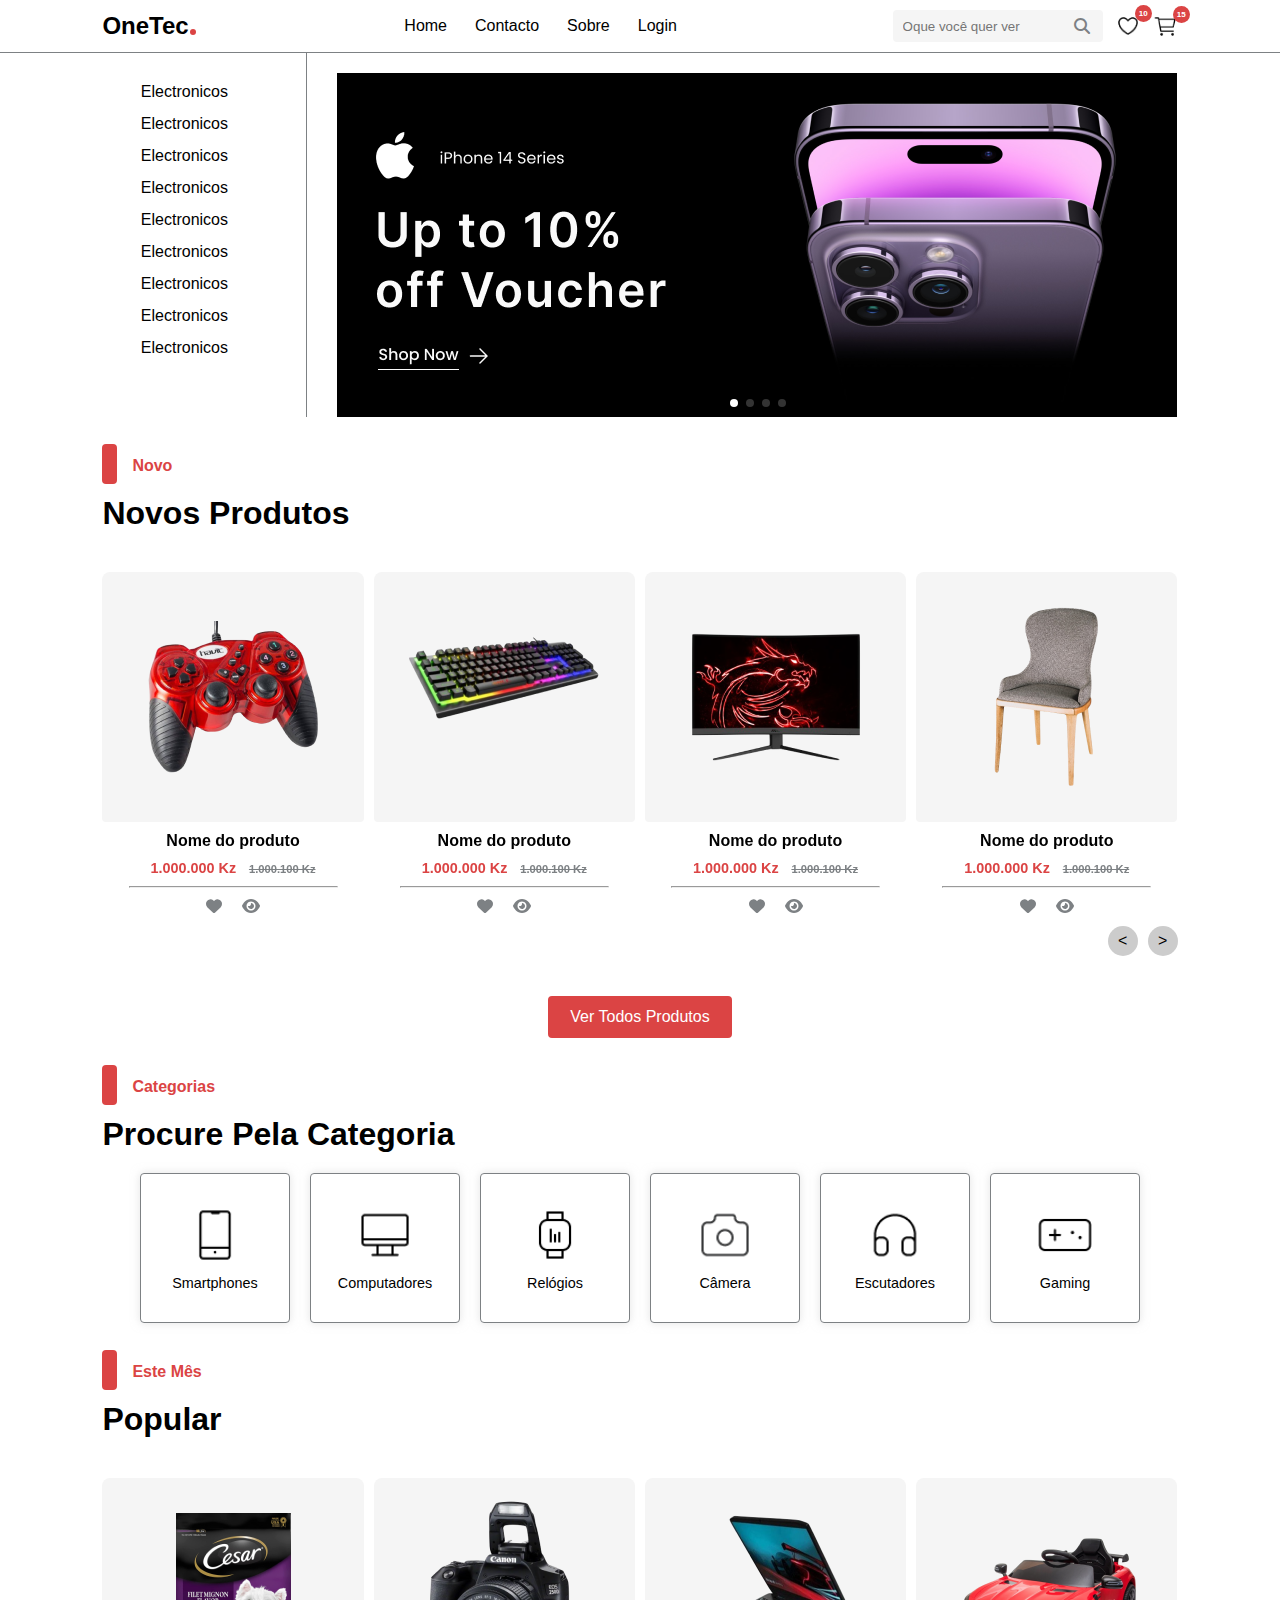
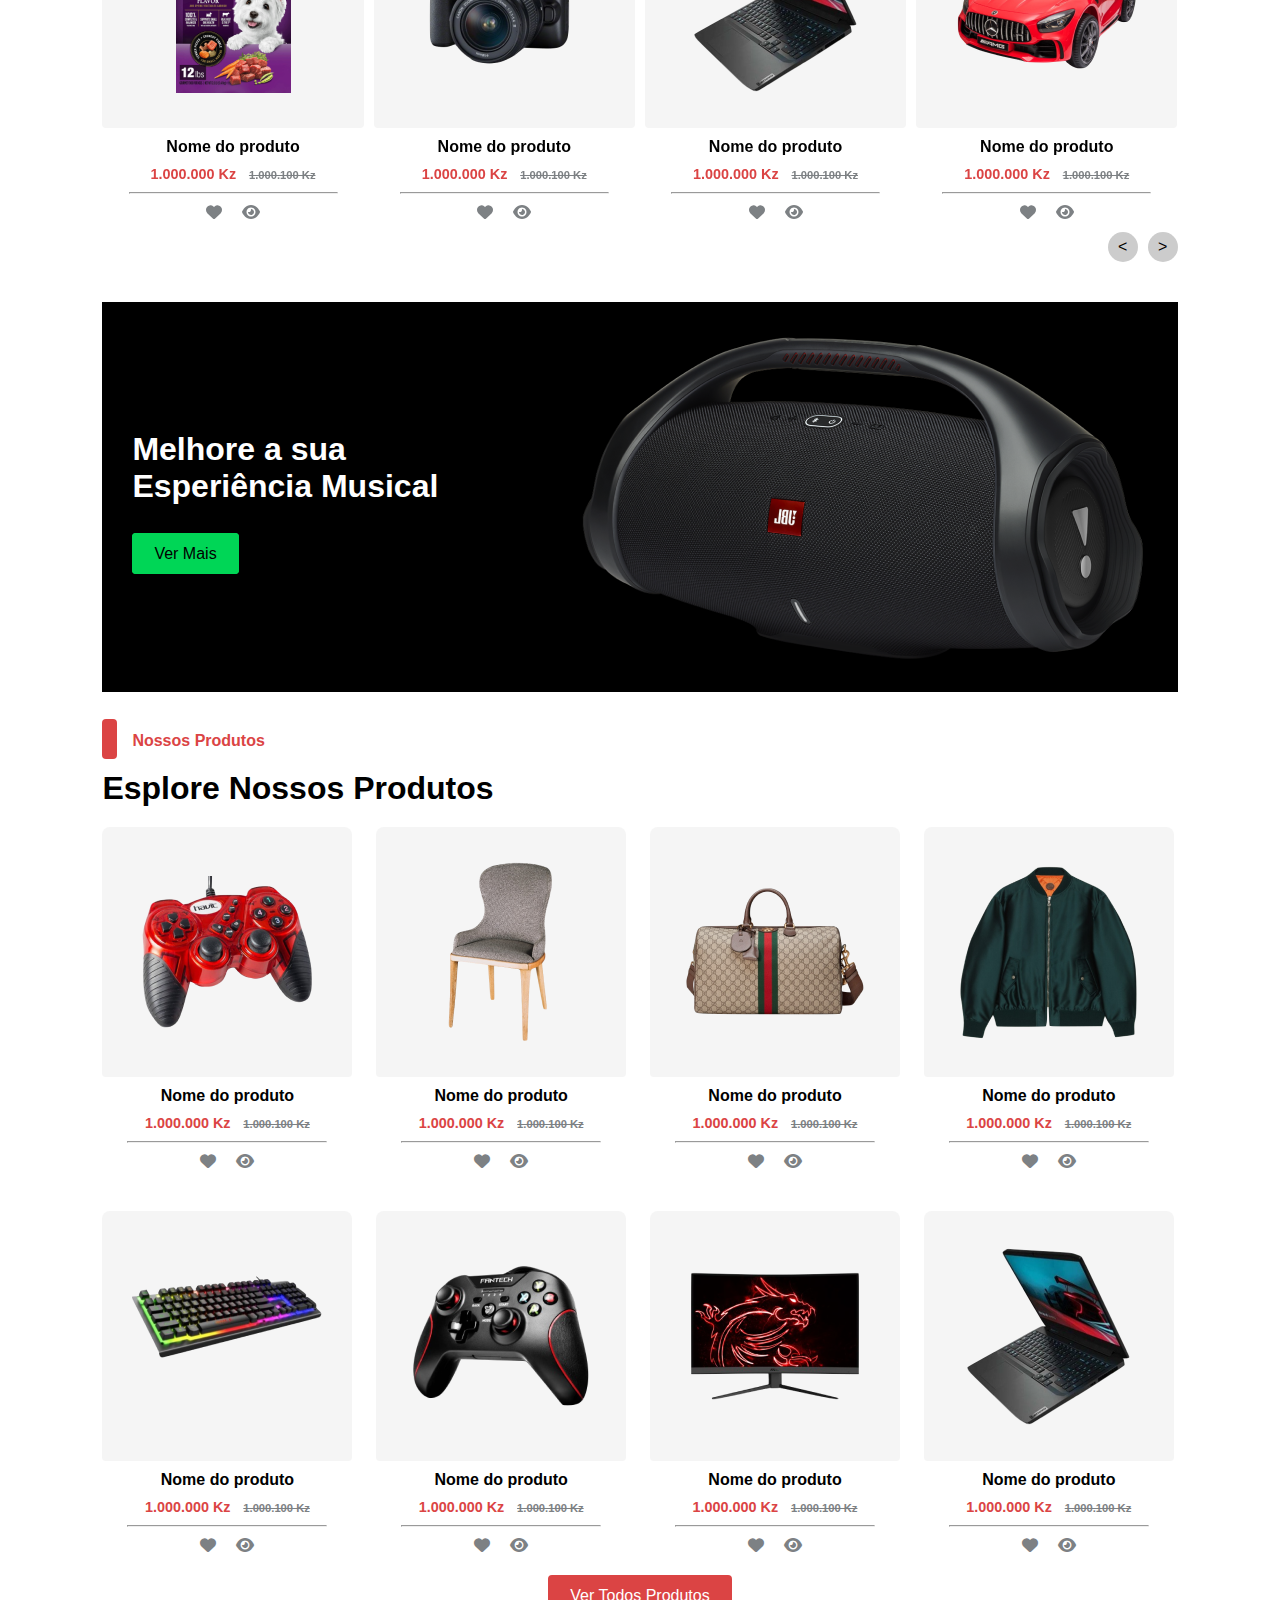
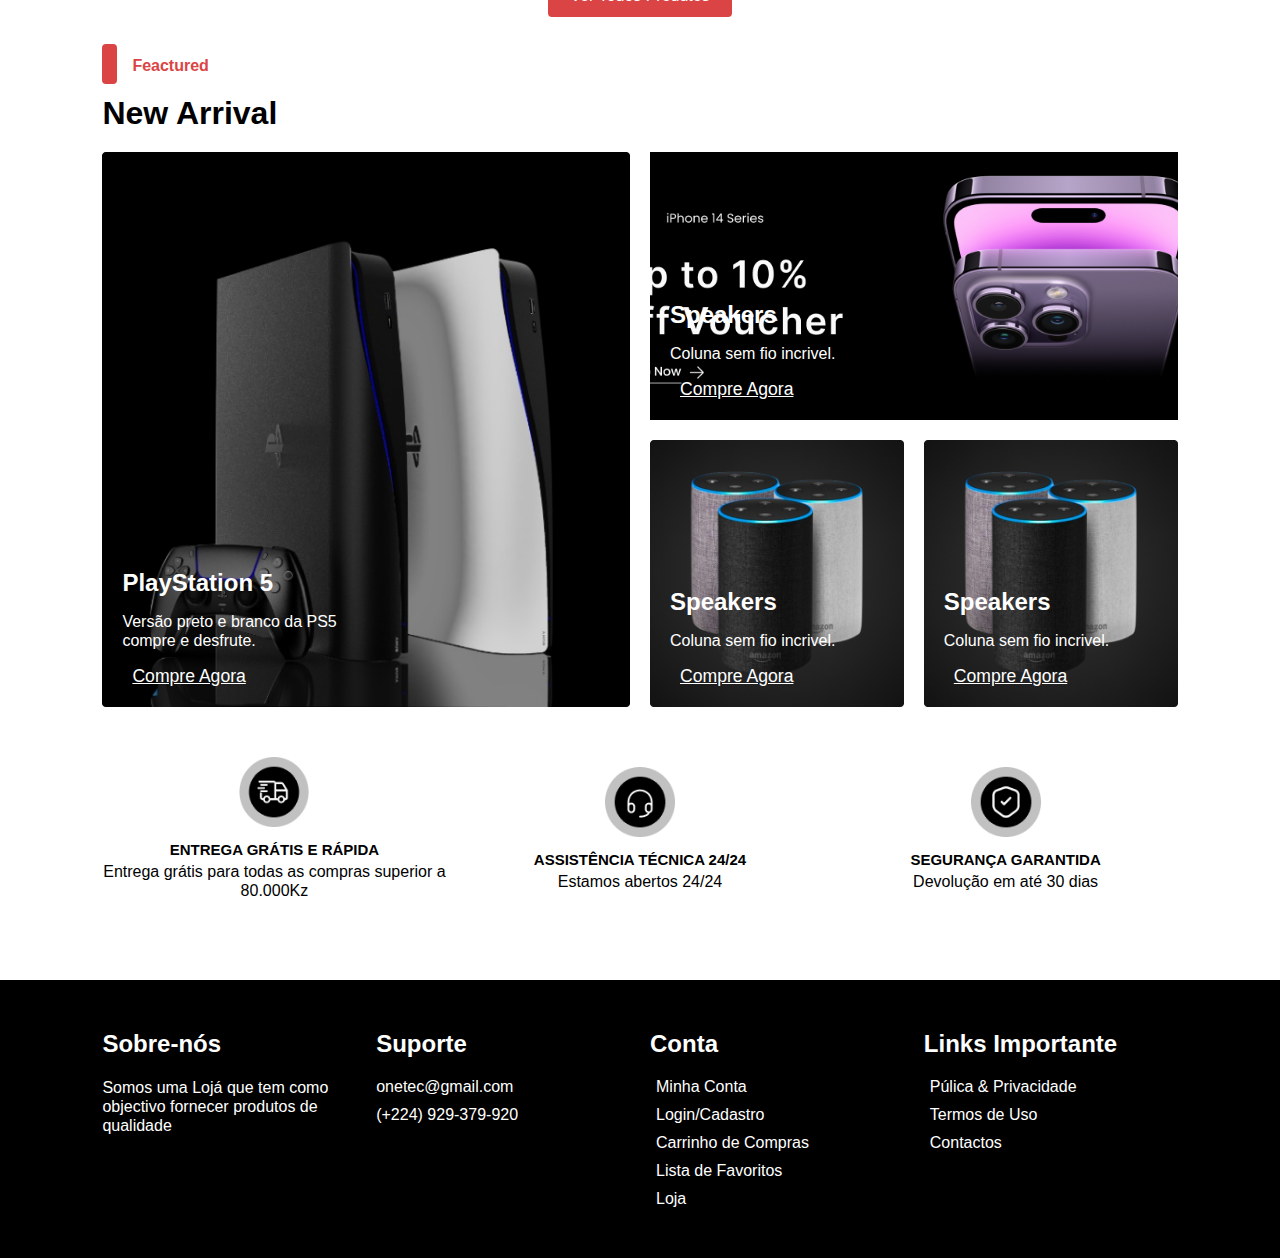
==== index.html @ 53a6c2e3 "finalizei o index" ====
<!DOCTYPE html>
<html lang="pt-pt">
<head>
  <meta charset="UTF-8" />
  <meta name="viewport" content="width=device-width, initial-scale=1.0" />
  <title>OneTec</title>
  <link rel="stylesheet" href="css/all.min.css" />
  <link rel="stylesheet" href="css/swiper.css" />
  <link rel="stylesheet" href="css/style.css" />
</head>
<body>
  
  <header id="header" class="header">
    <div class="header-content container">
      <div class="logo">
        <a href="index.html">
          <h1>OneTec</h1>
        </a>
      </div>
      <nav id="navbar" class="navbar">
        <ul>
          <li>
            <a href="index.html">Home</a>
          </li>
          <li>
            <a href="contact.html">Contacto</a>
          </li>
          <li>
            <a href="about.html">Sobre</a>
          </li>
          <li>
            <a href="login.html">Login</a>
          </li>
        </ul>
      </nav>
      <div class="search">
        <form action="">
          <input type="search" name="search" id="search" placeholder="Oque você quer ver" />
          <button type="submit"> <i class="fa fa-search"></i> </button>
        </form>
        <div class="list-icon">
          <a href="#" class="heart-icon">
            <img src="image/heart.png" alt="heart" />
            <span>10</span>
          </a>
          <a href="#" class="cart-icon">
            <img src="image/cart.png" alt="cart" />
            <span>15</span>
          </a>
          <button id="toggle" class="toggle" onclick="navBar()">
            <span class="row"></span>
            <span class="row"></span>
            <span class="row"></span>
          </button>
        </div>
      </div>
    </div>
  </header> <!-- header -->

  <section class="news">
    <div class="news-content container">
      <div class="news-categoris">
        <ul class="list">
        <li class="list-item">
          <a href="#">Electronicos</a>
        </li>
        <li class="list-item">
          <a href="#">Electronicos</a>
        </li>
        <li class="list-item">
          <a href="#">Electronicos</a>
        </li>
        <li class="list-item">
          <a href="#">Electronicos</a>
        </li>
        <li class="list-item">
          <a href="#">Electronicos</a>
        </li>
        <li class="list-item">
          <a href="#">Electronicos</a>
        </li>
        <li class="list-item">
          <a href="#">Electronicos</a>
        </li>
        <li class="list-item">
          <a href="#">Electronicos</a>
        </li>
        <li class="list-item">
          <a href="#">Electronicos</a>
        </li>
        </ul>
      </div>
      <div class="news-banner">
        <div class="swiper">
          <div class="mySwiper">
            <div class="swiper-wrapper">
              <div class="swiper-slide">
                <img src="image/header.png" alt="Sobre produtos" />
              </div>
              <div class="swiper-slide">
                <img src="image/auth-image.png" alt="Sobre produtos" />
              </div>
              <div class="swiper-slide">
                <img src="image/header.png" alt="Sobre produtos" />
              </div>
              <div class="swiper-slide">
                <img src="image/auth-image.png" alt="Sobre produtos" />
              </div>
            </div>
            <div class="swiper-pagination"></div>
          </div>
          <button id="btn-next" class="btn-next">></button>
        </div>
      </div>
    </div>
  </section> <!-- news -->

  <section class="about-it">
    <div class="about-it--content container">
      <h3 class="title-h3">Novo</h3>
      <h2 class="title-h2">Novos Produtos</h2>
    </div>
  </section> <!-- about-it -->

  <section class="products">
    <div class="products-content container">
      <div class="swiper">
        <div class="mySwiperProduct">
          <div class="swiper-wrapper slider-product">
            <div class="product swiper-slide">
              <div class="product-image">
                <img src="image/items/item-1.png" alt="product" />
                <a class="btn-add" href="#"><i class="fa fa-cart-shopping"></i> Adicionar ao Carrinho</a>
              </div>
              <div class="product-about">
                <h2 class="product-name">Nome do produto</h2>
                <div class="prices">
                  <span class="price">1.000.000 Kz</span>
                  <span class="price-prev">1.000.100 Kz</span>
                </div>
                <hr />
                <div class="product-links">
                  <a href="#"><i class="fa fa-heart"></i></a>
                  <a href="#"><i class="fa fa-eye"></i></a>
                  <a class="btn-add-mobile" href="#"><i class="fa fa-cart-shopping"></i></a>
                </div>
              </div>
            </div>
            <div class="product swiper-slide">
              <div class="product-image">
                <img src="image/items/item-2.png" alt="product" />
                <a class="btn-add" href="#"><i class="fa fa-cart-shopping"></i> Adicionar ao Carrinho</a>
              </div>
              <div class="product-about">
                <h2 class="product-name">Nome do produto</h2>
                <div class="prices">
                  <span class="price">1.000.000 Kz</span>
                  <span class="price-prev">1.000.100 Kz</span>
                </div>
                <hr />
                <div class="product-links">
                  <a href="#"><i class="fa fa-heart"></i></a>
                  <a href="#"><i class="fa fa-eye"></i></a>
                  <a class="btn-add-mobile" href="#"><i class="fa fa-cart-shopping"></i></a>
                </div>
              </div>
            </div>
            <div class="product swiper-slide">
              <div class="product-image">
                <img src="image/items/item-3.png" alt="product" />
                <a class="btn-add" href="#"><i class="fa fa-cart-shopping"></i> Adicionar ao Carrinho</a>
              </div>
              <div class="product-about">
                <h2 class="product-name">Nome do produto</h2>
                <div class="prices">
                  <span class="price">1.000.000 Kz</span>
                  <span class="price-prev">1.000.100 Kz</span>
                </div>
                <hr />
                <div class="product-links">
                  <a href="#"><i class="fa fa-heart"></i></a>
                  <a href="#"><i class="fa fa-eye"></i></a>
                  <a class="btn-add-mobile" href="#"><i class="fa fa-cart-shopping"></i></a>
                </div>
              </div>
            </div>
            <div class="product swiper-slide">
              <div class="product-image">
                <img src="image/items/item-4.png" alt="product" />
                <a class="btn-add" href="#"><i class="fa fa-cart-shopping"></i> Adicionar ao Carrinho</a>
              </div>
              <div class="product-about">
                <h2 class="product-name">Nome do produto</h2>
                <div class="prices">
                  <span class="price">1.000.000 Kz</span>
                  <span class="price-prev">1.000.100 Kz</span>
                </div>
                <hr />
                <div class="product-links">
                  <a href="#"><i class="fa fa-heart"></i></a>
                  <a href="#"><i class="fa fa-eye"></i></a>
                  <a class="btn-add-mobile" href="#"><i class="fa fa-cart-shopping"></i></a>
                </div>
              </div>
            </div>
            <div class="product swiper-slide">
              <div class="product-image">
                <img src="image/items/item-5.png" alt="product" />
                <a class="btn-add" href="#"><i class="fa fa-cart-shopping"></i> Adicionar ao Carrinho</a>
              </div>
              <div class="product-about">
                <h2 class="product-name">Nome do produto</h2>
                <div class="prices">
                  <span class="price">1.000.000 Kz</span>
                  <span class="price-prev">1.000.100 Kz</span>
                </div>
                <hr />
                <div class="product-links">
                  <a href="#"><i class="fa fa-heart"></i></a>
                  <a href="#"><i class="fa fa-eye"></i></a>
                  <a class="btn-add-mobile" href="#"><i class="fa fa-cart-shopping"></i></a>
                </div>
              </div>
            </div>
            <div class="product swiper-slide">
              <div class="product-image">
                <img src="image/items/item-6.png" alt="product" />
                <a class="btn-add" href="#"><i class="fa fa-cart-shopping"></i> Adicionar ao Carrinho</a>
              </div>
              <div class="product-about">
                <h2 class="product-name">Nome do produto</h2>
                <div class="prices">
                  <span class="price">1.000.000 Kz</span>
                  <span class="price-prev">1.000.100 Kz</span>
                </div>
                <hr />
                <div class="product-links">
                  <a href="#"><i class="fa fa-heart"></i></a>
                  <a href="#"><i class="fa fa-eye"></i></a>
                  <a class="btn-add-mobile" href="#"><i class="fa fa-cart-shopping"></i></a>
                </div>
              </div>
            </div>
            <div class="product swiper-slide">
              <div class="product-image">
                <img src="image/items/item-7.png" alt="product" />
                <a class="btn-add" href="#"><i class="fa fa-cart-shopping"></i> Adicionar ao Carrinho</a>
              </div>
              <div class="product-about">
                <h2 class="product-name">Nome do produto</h2>
                <div class="prices">
                  <span class="price">1.000.000 Kz</span>
                  <span class="price-prev">1.000.100 Kz</span>
                </div>
                <hr />
                <div class="product-links">
                  <a href="#"><i class="fa fa-heart"></i></a>
                  <a href="#"><i class="fa fa-eye"></i></a>
                  <a class="btn-add-mobile" href="#"><i class="fa fa-cart-shopping"></i></a>
                </div>
              </div>
            </div>
            <div class="product swiper-slide">
              <div class="product-image">
                <img src="image/items/item-8.png" alt="product" />
                <a class="btn-add" href="#"><i class="fa fa-cart-shopping"></i> Adicionar ao Carrinho</a>
              </div>
              <div class="product-about">
                <h2 class="product-name">Nome do produto</h2>
                <div class="prices">
                  <span class="price">1.000.000 Kz</span>
                  <span class="price-prev">1.000.100 Kz</span>
                </div>
                <hr />
                <div class="product-links">
                  <a href="#"><i class="fa fa-heart"></i></a>
                  <a href="#"><i class="fa fa-eye"></i></a>
                  <a class="btn-add-mobile" href="#"><i class="fa fa-cart-shopping"></i></a>
                </div>
              </div>
            </div>
          </div>
          <div class="btns">
            <button id="btn-prev1" class="btn-prev1"> < </button>
            <button id="btn-next1" class="btn-next1"> > </button>
          </div>
        </div>
      </div>
    </div>
  </section> <!-- products -->

  <div class="semore">
    <a href="#" class="btn-primary">Ver Todos Produtos</a>
  </div> <!-- semore -->

  <section class="about-it">
    <div class="about-it--content container">
      <h3 class="title-h3">Categorias</h3>
      <h2 class="title-h2">Procure Pela Categoria</h2>
    </div>
  </section> <!-- about-it -->

  <section class="categories">
    <div class="categories-content container">
      <a href="#" class="category">
        <img src="image/icons/phone.png" alt="category" />
        <span>Smartphones</span>
      </a>
      <a href="#" class="category">
        <img src="image/icons/computer.png" alt="category" />
        <span>Computadores</span>
      </a>
      <a href="#" class="category">
        <img src="image/icons/watch.png" alt="category" />
        <span>Relógios</span>
      </a>
      <a href="#" class="category">
        <img src="image/icons/camera.png" alt="category" />
        <span>Câmera</span>
      </a>
      <a href="#" class="category">
        <img src="image/icons/headphone.png" alt="category" />
        <span>Escutadores</span>
      </a>
      <a href="#" class="category">
        <img src="image/icons/gaming.png" alt="category" />
        <span>Gaming</span>
      </a>
    </div>
  </section> <!-- categories -->

  <section class="about-it">
    <div class="about-it--content container">
      <h3 class="title-h3">Este Mês</h3>
      <h2 class="title-h2">Popular</h2>
    </div>
  </section> <!-- about-it -->

  <section class="products">
    <div class="products-content container">
      <div class="swiper">
        <div class="mySwiperProduct">
          <div class="swiper-wrapper slider-product">
            <div class="product swiper-slide">
              <div class="product-image">
                <img src="image/items/item-9.png" alt="product" />
                <a class="btn-add" href="#"><i class="fa fa-cart-shopping"></i> Adicionar ao Carrinho</a>
              </div>
              <div class="product-about">
                <h2 class="product-name">Nome do produto</h2>
                <div class="prices">
                  <span class="price">1.000.000 Kz</span>
                  <span class="price-prev">1.000.100 Kz</span>
                </div>
                <hr />
                <div class="product-links">
                  <a href="#"><i class="fa fa-heart"></i></a>
                  <a href="#"><i class="fa fa-eye"></i></a>
                  <a class="btn-add-mobile" href="#"><i class="fa fa-cart-shopping"></i></a>
                </div>
              </div>
            </div>
            <div class="product swiper-slide">
              <div class="product-image">
                <img src="image/items/item-10.png" alt="product" />
                <a class="btn-add" href="#"><i class="fa fa-cart-shopping"></i> Adicionar ao Carrinho</a>
              </div>
              <div class="product-about">
                <h2 class="product-name">Nome do produto</h2>
                <div class="prices">
                  <span class="price">1.000.000 Kz</span>
                  <span class="price-prev">1.000.100 Kz</span>
                </div>
                <hr />
                <div class="product-links">
                  <a href="#"><i class="fa fa-heart"></i></a>
                  <a href="#"><i class="fa fa-eye"></i></a>
                  <a class="btn-add-mobile" href="#"><i class="fa fa-cart-shopping"></i></a>
                </div>
              </div>
            </div>
            <div class="product swiper-slide">
              <div class="product-image">
                <img src="image/items/item-11.png" alt="product" />
                <a class="btn-add" href="#"><i class="fa fa-cart-shopping"></i> Adicionar ao Carrinho</a>
              </div>
              <div class="product-about">
                <h2 class="product-name">Nome do produto</h2>
                <div class="prices">
                  <span class="price">1.000.000 Kz</span>
                  <span class="price-prev">1.000.100 Kz</span>
                </div>
                <hr />
                <div class="product-links">
                  <a href="#"><i class="fa fa-heart"></i></a>
                  <a href="#"><i class="fa fa-eye"></i></a>
                  <a class="btn-add-mobile" href="#"><i class="fa fa-cart-shopping"></i></a>
                </div>
              </div>
            </div>
            <div class="product swiper-slide">
              <div class="product-image">
                <img src="image/items/item-12.png" alt="product" />
                <a class="btn-add" href="#"><i class="fa fa-cart-shopping"></i> Adicionar ao Carrinho</a>
              </div>
              <div class="product-about">
                <h2 class="product-name">Nome do produto</h2>
                <div class="prices">
                  <span class="price">1.000.000 Kz</span>
                  <span class="price-prev">1.000.100 Kz</span>
                </div>
                <hr />
                <div class="product-links">
                  <a href="#"><i class="fa fa-heart"></i></a>
                  <a href="#"><i class="fa fa-eye"></i></a>
                  <a class="btn-add-mobile" href="#"><i class="fa fa-cart-shopping"></i></a>
                </div>
              </div>
            </div>
            <div class="product swiper-slide">
              <div class="product-image">
                <img src="image/items/item-13.png" alt="product" />
                <a class="btn-add" href="#"><i class="fa fa-cart-shopping"></i> Adicionar ao Carrinho</a>
              </div>
              <div class="product-about">
                <h2 class="product-name">Nome do produto</h2>
                <div class="prices">
                  <span class="price">1.000.000 Kz</span>
                  <span class="price-prev">1.000.100 Kz</span>
                </div>
                <hr />
                <div class="product-links">
                  <a href="#"><i class="fa fa-heart"></i></a>
                  <a href="#"><i class="fa fa-eye"></i></a>
                  <a class="btn-add-mobile" href="#"><i class="fa fa-cart-shopping"></i></a>
                </div>
              </div>
            </div>
            <div class="product swiper-slide">
              <div class="product-image">
                <img src="image/items/item-14.png" alt="product" />
                <a class="btn-add" href="#"><i class="fa fa-cart-shopping"></i> Adicionar ao Carrinho</a>
              </div>
              <div class="product-about">
                <h2 class="product-name">Nome do produto</h2>
                <div class="prices">
                  <span class="price">1.000.000 Kz</span>
                  <span class="price-prev">1.000.100 Kz</span>
                </div>
                <hr />
                <div class="product-links">
                  <a href="#"><i class="fa fa-heart"></i></a>
                  <a href="#"><i class="fa fa-eye"></i></a>
                  <a class="btn-add-mobile" href="#"><i class="fa fa-cart-shopping"></i></a>
                </div>
              </div>
            </div>
            <div class="product swiper-slide">
              <div class="product-image">
                <img src="image/items/item-15.png" alt="product" />
                <a class="btn-add" href="#"><i class="fa fa-cart-shopping"></i> Adicionar ao Carrinho</a>
              </div>
              <div class="product-about">
                <h2 class="product-name">Nome do produto</h2>
                <div class="prices">
                  <span class="price">1.000.000 Kz</span>
                  <span class="price-prev">1.000.100 Kz</span>
                </div>
                <hr />
                <div class="product-links">
                  <a href="#"><i class="fa fa-heart"></i></a>
                  <a href="#"><i class="fa fa-eye"></i></a>
                  <a class="btn-add-mobile" href="#"><i class="fa fa-cart-shopping"></i></a>
                </div>
              </div>
            </div>
            <div class="product swiper-slide">
              <div class="product-image">
                <img src="image/items/item-16.png" alt="product" />
                <a class="btn-add" href="#"><i class="fa fa-cart-shopping"></i> Adicionar ao Carrinho</a>
              </div>
              <div class="product-about">
                <h2 class="product-name">Nome do produto</h2>
                <div class="prices">
                  <span class="price">1.000.000 Kz</span>
                  <span class="price-prev">1.000.100 Kz</span>
                </div>
                <hr />
                <div class="product-links">
                  <a href="#"><i class="fa fa-heart"></i></a>
                  <a href="#"><i class="fa fa-eye"></i></a>
                  <a class="btn-add-mobile" href="#"><i class="fa fa-cart-shopping"></i></a>
                </div>
              </div>
            </div>
          </div>
          <div class="btns">
            <button id="btn-prev2" class="btn-prev1"> < </button>
            <button id="btn-next2" class="btn-next1"> > </button>
          </div>
        </div>
      </div>
    </div>
  </section> <!-- products -->

  <section class="banner-main">
    <div class="banner-content container">
      <div class="banner-c">
        <div class="banner-about">
          <h2>Melhore a sua</h2>
          <h2>Esperiência Musical</h2>
          <a href="#" class="btn-secundary">Ver Mais</a>
        </div>
        <div class="banner-ima">
          <img src="image/speaker.png" alt="product" />
        </div>
      </div>
    </div>
  </section> <!-- banner-main -->

  <section class="about-it">
    <div class="about-it--content container">
      <h3 class="title-h3">Nossos Produtos</h3>
      <h2 class="title-h2">Esplore Nossos Produtos</h2>
    </div>
  </section> <!-- about-it -->

  <section class="destaque">
    <div class="destaque-conten container">
      <div class="product">
        <div class="product-image">
          <img src="image/items/item-1.png" alt="product" />
          <a class="btn-add" href="#"><i class="fa fa-cart-shopping"></i> Adicionar ao Carrinho</a>
        </div>
        <div class="product-about">
          <h2 class="product-name">Nome do produto</h2>
          <div class="prices">
            <span class="price">1.000.000 Kz</span>
            <span class="price-prev">1.000.100 Kz</span>
          </div>
          <hr />
          <div class="product-links">
            <a href="#"><i class="fa fa-heart"></i></a>
            <a href="#"><i class="fa fa-eye"></i></a>
            <a class="btn-add-mobile" href="#"><i class="fa fa-cart-shopping"></i></a>
          </div>
        </div>
      </div>
      <div class="product">
        <div class="product-image">
          <img src="image/items/item-4.png" alt="product" />
          <a class="btn-add" href="#"><i class="fa fa-cart-shopping"></i> Adicionar ao Carrinho</a>
        </div>
        <div class="product-about">
          <h2 class="product-name">Nome do produto</h2>
          <div class="prices">
            <span class="price">1.000.000 Kz</span>
            <span class="price-prev">1.000.100 Kz</span>
          </div>
          <hr />
          <div class="product-links">
            <a href="#"><i class="fa fa-heart"></i></a>
            <a href="#"><i class="fa fa-eye"></i></a>
            <a class="btn-add-mobile" href="#"><i class="fa fa-cart-shopping"></i></a>
          </div>
        </div>
      </div>
      <div class="product">
        <div class="product-image">
          <img src="image/items/item-7.png" alt="product" />
          <a class="btn-add" href="#"><i class="fa fa-cart-shopping"></i> Adicionar ao Carrinho</a>
        </div>
        <div class="product-about">
          <h2 class="product-name">Nome do produto</h2>
          <div class="prices">
            <span class="price">1.000.000 Kz</span>
            <span class="price-prev">1.000.100 Kz</span>
          </div>
          <hr />
          <div class="product-links">
            <a href="#"><i class="fa fa-heart"></i></a>
            <a href="#"><i class="fa fa-eye"></i></a>
            <a class="btn-add-mobile" href="#"><i class="fa fa-cart-shopping"></i></a>
          </div>
        </div>
      </div>
      <div class="product">
        <div class="product-image">
          <img src="image/items/item-15.png" alt="product" />
          <a class="btn-add" href="#"><i class="fa fa-cart-shopping"></i> Adicionar ao Carrinho</a>
        </div>
        <div class="product-about">
          <h2 class="product-name">Nome do produto</h2>
          <div class="prices">
            <span class="price">1.000.000 Kz</span>
            <span class="price-prev">1.000.100 Kz</span>
          </div>
          <hr />
          <div class="product-links">
            <a href="#"><i class="fa fa-heart"></i></a>
            <a href="#"><i class="fa fa-eye"></i></a>
            <a class="btn-add-mobile" href="#"><i class="fa fa-cart-shopping"></i></a>
          </div>
        </div>
      </div>
      <div class="product">
        <div class="product-image">
          <img src="image/items/item-2.png" alt="product" />
          <a class="btn-add" href="#"><i class="fa fa-cart-shopping"></i> Adicionar ao Carrinho</a>
        </div>
        <div class="product-about">
          <h2 class="product-name">Nome do produto</h2>
          <div class="prices">
            <span class="price">1.000.000 Kz</span>
            <span class="price-prev">1.000.100 Kz</span>
          </div>
          <hr />
          <div class="product-links">
            <a href="#"><i class="fa fa-heart"></i></a>
            <a href="#"><i class="fa fa-eye"></i></a>
            <a class="btn-add-mobile" href="#"><i class="fa fa-cart-shopping"></i></a>
          </div>
        </div>
      </div>
      <div class="product">
        <div class="product-image">
          <img src="image/items/item-14.png" alt="product" />
          <a class="btn-add" href="#"><i class="fa fa-cart-shopping"></i> Adicionar ao Carrinho</a>
        </div>
        <div class="product-about">
          <h2 class="product-name">Nome do produto</h2>
          <div class="prices">
            <span class="price">1.000.000 Kz</span>
            <span class="price-prev">1.000.100 Kz</span>
          </div>
          <hr />
          <div class="product-links">
            <a href="#"><i class="fa fa-heart"></i></a>
            <a href="#"><i class="fa fa-eye"></i></a>
            <a class="btn-add-mobile" href="#"><i class="fa fa-cart-shopping"></i></a>
          </div>
        </div>
      </div>
      <div class="product">
        <div class="product-image">
          <img src="image/items/item-3.png" alt="product" />
          <a class="btn-add" href="#"><i class="fa fa-cart-shopping"></i> Adicionar ao Carrinho</a>
        </div>
        <div class="product-about">
          <h2 class="product-name">Nome do produto</h2>
          <div class="prices">
            <span class="price">1.000.000 Kz</span>
            <span class="price-prev">1.000.100 Kz</span>
          </div>
          <hr />
          <div class="product-links">
            <a href="#"><i class="fa fa-heart"></i></a>
            <a href="#"><i class="fa fa-eye"></i></a>
            <a class="btn-add-mobile" href="#"><i class="fa fa-cart-shopping"></i></a>
          </div>
        </div>
      </div>
      <div class="product">
        <div class="product-image">
          <img src="image/items/item-11.png" alt="product" />
          <a class="btn-add" href="#"><i class="fa fa-cart-shopping"></i> Adicionar ao Carrinho</a>
        </div>
        <div class="product-about">
          <h2 class="product-name">Nome do produto</h2>
          <div class="prices">
            <span class="price">1.000.000 Kz</span>
            <span class="price-prev">1.000.100 Kz</span>
          </div>
          <hr />
          <div class="product-links">
            <a href="#"><i class="fa fa-heart"></i></a>
            <a href="#"><i class="fa fa-eye"></i></a>
            <a class="btn-add-mobile" href="#"><i class="fa fa-cart-shopping"></i></a>
          </div>
        </div>
      </div>
    </div>
  </section> <!-- destaque -->

  <div class="semore">
    <a href="#" class="btn-primary">Ver Todos Produtos</a>
  </div> <!-- semore -->

  <section class="about-it">
    <div class="about-it--content container">
      <h3 class="title-h3">Feactured</h3>
      <h2 class="title-h2">New Arrival</h2>
    </div>
  </section> <!-- about-it -->

  <section class="gallery">
    <div class="gallery-content container">
      <div class="gallery-left">
        <img src="image/gallery/gallery-1.png" alt="product" />
        <div class="gallery-left--text">
          <h2>PlayStation 5</h2>
          <p>
            Versão preto e branco da PS5 <br />
            compre e desfrute.
          </p>

          <a href="#">Compre Agora</a>
        </div>
      </div>
      <div class="gallery-rigth">
        <div class="gallery-top">
          <img src="image/gallery/gallery-2.png" alt="product" />
          <div class="gallery-left--text">
            <h2>Speakers</h2>
            <p>
              Coluna sem fio incrivel.
            </p>
  
            <a href="#">Compre Agora</a>
          </div>
        </div>
        <div class="gallery-bottom">
          <div class="gallery-image">
            <img src="image/gallery/gallery-3.png" alt="product" />
            <div class="gallery-left--text">
              <h2>Speakers</h2>
              <p>
                Coluna sem fio incrivel.
              </p>
    
              <a href="#">Compre Agora</a>
            </div>
          </div>
          <div class="gallery-image">
            <img src="image/gallery/gallery-3.png" alt="product" />
            <div class="gallery-left--text">
              <h2>Speakers</h2>
              <p>
                Coluna sem fio incrivel.
              </p>
    
              <a href="#">Compre Agora</a>
            </div>
          </div>
        </div>
      </div>
    </div>
  </section> <!-- gallery -->

  <section class="support">
    <div class="support-content container">
      <div class="support-data">
        <div class="support-image">
          <img src="image/icons/service-1.png" alt="service" />
        </div>
        <h2>ENTREGA GRÁTIS E RÁPIDA</h2>
        <p>Entrega grátis para todas as compras superior a 80.000Kz</p>
      </div>
      <div class="support-data">
        <div class="support-image">
          <img src="image/icons/service-2.png" alt="service" />
        </div>
        <h2>ASSISTÊNCIA TÉCNICA 24/24</h2>
        <p>Estamos abertos 24/24</p>
      </div>
      <div class="support-data">
        <div class="support-image">
          <img src="image/icons/service-3.png" alt="service" />
        </div>
        <h2>SEGURANÇA GARANTIDA</h2>
        <p>Devolução em até 30 dias</p>
      </div>
    </div>
  </section> <!-- support -->

  <footer class="footer">
    <div class="footer-content container">
      <div class="div">
        <h2>Sobre-nós</h2>
        <p>
          Somos uma Lojá que tem como objectivo fornecer produtos de qualidade
        </p>
      </div>
      <div class="div">
        <h2>Suporte</h2>
        <ul class="list">
          <li class="list-item">onetec@gmail.com</li>
          <li class="list-item">(+224) 929-379-920</li>
        </ul>
      </div>
      <div class="div">
        <h2>Conta</h2>
        <ul class="list">
          <li class="list-item">
            <a href="count.html">Minha Conta</a>
          </li>
          <li class="list-item">
            <a href="login.html">Login/Cadastro</a>
          </li>
          <li class="list-item">
            <a href="cart.html">Carrinho de Compras</a>
          </li>
          <li class="list-item">
            <a href="#">Lista de Favoritos</a>
          </li>
          <li class="list-item">
            <a href="shop.html">Loja</a>
          </li>
        </ul>
      </div>
      <div class="div">
        <h2>Links Importante</h2>
        <ul class="list">
          <li class="list-item">
            <a href="about.html">Púlica & Privacidade</a>
          </li>
          <li class="list-item">
            <a href="about.html">Termos de Uso</a>
          </li>
          <li class="list-item">
            <a href="contact.html">Contactos</a>
          </li>
        </ul>
      </div>
    </div>
  </footer>

  <script src="js/swiper.js"></script>
  <script src="js/app.js"></script>
</body>
</html>
---- css/style.css ----
/*Reset
------------------------------------------------------ */
@charset "utf-8";
/* @font-face {
  font-family: Open_sans;
  src: url('');
} */
:root {
  --font-main: "Inter", sans-serif;
  --colo-primary: #db4444;
  --colo-dark-1: #000000;
  --colo-dark-2: #7d8184;
  --colo-white-1: #ffffff;
  --colo-white-2: #f5f5f5;
  --color-green: #00d656;
  --transation-1: all .5s ease;
  --transation-2: all .3s ease;
}

*,
::before,
::after {
  margin: 0;
  padding: 0;
  box-sizing: border-box;
}

body {
  font-size: 62.5%;
  font-family: var(--font-main);
  background-color: var(--colo-white-1);
}

ul {
  list-style: none;
}

p {
  line-height: 1.2rem;
}

a, p {
  font-size: 1rem;
}

a {
  color: inherit;
  transition: var(--transation-1);
  text-decoration: none;
}

a:hover {
  color: var(--colo-dark-2);
}

img {
  display: block;
  width: 100%;
  height: 100%;
  object-fit: cover;
}

.container {
  width: 100%;
  margin: 0 auto;
  padding: 0 8%;
}

.list {
  display: flex;
  gap: 10px;
  align-items: center;
}

.list a {
  position: relative;
  padding: 6px;
}

.list a::before {
  content: '';
  position: absolute;
  bottom: 0;

  width: 0%;
  height: 2px;
  border-radius: 20px;
  transition: var(--transation-1);
  background-color: var(--colo-dark-2);
}

.list a:hover:before {
  width: 100%;
}

/*Header
------------------------------------------------------ */
.header {
  height: 53px;
  z-index: 100;
  padding-block: 10px;
  border-bottom: 1px solid var(--colo-dark-2);
}

.header-content {
  display: flex;
  align-items: center;
  justify-content: space-between;
}

.logo h1 {
  position: relative;
  font-size: 1.5rem;
  color: var(--colo-dark-1);
}

.logo h1::before {
  content: ' ';
  position: absolute;
  bottom: 5px;
  right: -7px;

  width: 6px;
  height: 6px;
  border-radius: 50%;
  overflow: hidden;
  background-color: var(--colo-primary);
}

.navbar {
  z-index: 100;
}

#navbar ul {
  display: flex;
  gap: 12px;
  align-items: center;
}

.navbar > ul > li > a {
  position: relative;
  padding: 8px;
}

.navbar > ul > li > a::before {
  content: '';
  position: absolute;
  bottom: 0;

  width: 0%;
  height: 2px;
  border-radius: 20px;
  transition: var(--transation-1);
  background-color: var(--colo-dark-2);
}

.navbar > ul > li > a:hover:before {
  width: 100%;
}

.search,
.list-icon {
  display: flex;
  gap: 15px;
  align-items: center;
}

.search > form {
  width: 210px;
  display: flex;
  border-radius: 4px;
  overflow: none;
  background-color: var(--colo-white-2);
}

.search > form > input {
  width: 80%;
  height: 25px;
  border: none;
  outline: none;
  padding: 16px 10px; 
  background: transparent;
}

.search > form > button {
  width: 20%;
  border: none;
  cursor: pointer;
  background: transparent;
}

.search > form > button > i {
  color: var(--colo-dark-2);
  font-size: 1rem;
} 

.search > .list-icon > a {
  width: 20px;
  position: relative;
}

.search > .list-icon > .cart-icon {
  width: 25px;
}

.search > .list-icon > a > span {
  position: absolute;
  top: -12px;
  right: -14px;
  padding: 4px;
  font-weight: bold;
  color: var(--colo-white-1);
  font-size: .5rem;
  border-radius: 50%;
  overflow: none;
  background-color: var(--colo-primary);
}

.search > .list-icon > .cart-icon > span {
  top: -8px;
  right: -12px;
}

#toggle {
  display: none;
}

@media screen and (max-width: 1000px) {
  .container {
    padding-inline: 4%;
  }
}

@media screen and (max-width: 830px) {
  .navbar {
    position: fixed;
    top: -2px;
    left: 0;

    display: block;
    width: 100%;
    height: 0px;
    margin-top: 53px;
    overflow: hidden;
    transition: var(--transation-1);
    background-color: #ccc;
  }
  .row {
    display: block;
    width: 90%;
    height: 2px;
    margin: 4px auto; 
    border-radius: 20px;
    background-color: var(--colo-dark-2);
  }
  #toggle {
    display: block;
    width: 30px;
    height: 30px;
    cursor: pointer;
    border: 1px solid var(--colo-dark-2);
    border-radius: 4px;
    background: transparent;
  }
  .header-bar {
    position: fixed;
    top: 0;
    left: 0;
    width: 100%;
    background-color: var(--colo-white-1);
  }
  .openbar {
    top: 0;
    height: 100%;
  }

  #navbar ul {
    display: none;
    width: 100%;
    flex-direction: column;
    justify-content: center;
    gap: 0px;
    background-color: var(--colo-dark-2);
  }

  #navbar.openbar ul li {
    width: 100%;
  }

  #navbar.openbar ul {
    display: block;
  }

  #navbar.openbar ul li a {
    display: block;
    width: 100%;
    text-align: center;
    color: var(--colo-dark-1);
  }

  #navbar.openbar ul li a:hover {
    color: var(--colo-white-1);
    background-color: var(--colo-dark-1);
  }
}

@media screen and (max-width: 560px) {
  .search > form {
    display: none;
  }
}

/*News
------------------------------------------------------ */
.news-content {
  display: flex;
  gap: 10px;
}

.news-categoris {
  width: 20%;
  padding-top: 30px;
  padding-right: 40px;
  border-right: 1px solid var(--colo-dark-2);
}

.swiper-slide {
  height: 344px;
}

.news-categoris .list {
  gap: 14px;
  flex-direction: column;
}

.mySwiper .swiper-pagination-bullet {
  background: var(--colo-white-1);
}

#btn-next {
  display: none;
}

.news-banner {
  width: 80%;
  padding-top: 20px;
  padding-left: 20px;
}

@media screen and (max-width: 850px) {
  .news-categoris {
    display: none;
  }
  .news-content {
    padding: 0;
  }
  .news-banner {
    padding: 0;
    width: 100%;
  }
}

/*About-it
------------------------------------------------------ */
.about-it {
  margin-block: 40px 20px;
}

.title-h3 {
  position: relative;
  font-size: 1rem;
  padding-left: 30px;
  margin-bottom: 20px;
  color: var(--colo-primary);
}

.title-h3::before {
  content: ' ';
  position: absolute;
  left: 0;
  bottom: -9px;

  width: 15px;
  height: 40px;
  border-radius: 4px;
  background-color: var(--colo-primary);
}

.title-h2 {
  color: var(--colo-dark-1);
  font-size: 2rem;
}

@media screen and (max-width: 700px) {
  .title-h2 {
    font-size: 1.5rem;
  }
}

/*Products
------------------------------------------------------ */
.products-content {
  margin-bottom: 40px;
}

.product {
  width: 250px;
  overflow: hidden;
  border-radius: 8px;
  transition: var(--transation-1);
}

.product:hover {
  transform: scale(1.01);
}

.product-image {
  position: relative;
  height: 250px;
  overflow: hidden;
  border-radius: 4px;
}

.product .btn-add {
  display: none;
  position: absolute;
  left: 0;
  bottom: 0;

  width: 100%;
  padding: 10px;
  text-align: center;
  color: var(--colo-white-1);
  transition: var(--transation-1);
  background-color: var(--colo-dark-1);
}

.product .btn-add > i {
  transition: var(--transation-1);
}

.product:hover .btn-add {
  display: block;
}

.product .btn-add:hover > i {
  margin-right: 8px;
}

.btn-add-mobile {
  display: none;
}

.product-about {
  padding-block: 10px;
  text-align: center;
}

.product-name {
  color: var(--colo-dark-1);
  font-size: 1rem;
  padding-block: 0 10px;
}

.prices {
  font-weight: bold;
  padding-bottom: 10px;
}

.price {
  font-size: .9rem;
  color: var(--colo-primary);
}

.price-prev {
  color: var(--colo-dark-2);
  font-size: .7rem;
  margin-left: 10px;
  text-decoration: line-through;
}

.product hr {
  width: 80%;
  color: var(--colo-dark-2);
  background-color: var(--colo-dark-2);
  margin: 0 auto;
}

.product-links {
  color: var(--colo-dark-2);
  font-size: 1rem;

  display: flex;
  align-items: center;
  justify-content: center;
}

.product-links > a {
  position: relative;
  padding: 10px;
}

.product-links > a:hover {
  color: var(--colo-primary);
}

.product-links a:hover::before {
  content: ' ';
  position: absolute;
  top: -28px;
  left: -17px;
  font-size: .9rem;
  z-index: 1;

  padding: 6px;
  border-radius: 8px;
  transition: var(--transation-2);
  color: var(--colo-white-1);
  background-color: var(--colo-dark-2);
}

.product-links a:hover::after {
  content: ' ';
  position: absolute;
  top: -15px;
  left: 6px;

  width: 20px;
  height: 20px;
  transform: rotate(40deg);
  transition: var(--transation-2);
  background-color: var(--colo-dark-2);
}

.product-links a:nth-child(1):hover::before {
  content: 'Favoritar';
}

.product-links a:nth-child(2):hover::before {
  content: 'Detalhes';
}

.product-links a.btn-add-mobile:hover::before {
  width: 150px;
  left: -50px;
  content: 'Add ao carrinho';
}

.slider-product {
  position: relative;
  padding-block: 20px 40px;
}

.btns {
  position: absolute;
  bottom: 0px;
  right: 0;

  display: flex;
  gap: 10px;
}

.btn-next1,
.btn-prev1 {
  width: 30px;
  height: 30px;
  border: none;
  transition: var(--transation-1);
  border-radius: 50%;
  font-size: 1rem;
  cursor: pointer;
  z-index: 10;
  color: var(--colo-dark-1);
  background-color: #ccc;
}


.btn-next1:hover,
.btn-prev1:hover {
  color: var(--colo-white-1);
  background-color: var(--colo-dark-1);
}

.semore {
  margin-bottom: 30px;
  display: flex;
  justify-content: center;
}

.btn-primary {
  color: var(--colo-white-1);
  font-size: 1rem;
  text-align: center;
  border-radius: 4px;
  padding: 10px 20px;
  border: 2px solid var(--colo-primary);
  transition: var(--transation-1);
  background-color: var(--colo-primary);
}

.btn-primary:hover {
  color: var(--colo-primary);
  background-color: transparent;
  transform: scale(1.01);
}

.btn-secundary {
  color: var(--colo-dark-1);
  font-size: 1rem;
  text-align: center;
  border-radius: 4px;
  padding: 10px 20px;
  border: 2px solid var(--color-green);
  transition: var(--transation-1);
  background-color: var(--color-green);
}

.btn-secundary:hover {
  color: var(--color-green);
  background-color: transparent;
  transform: scale(1.01);
}

@media screen and (max-width: 800px) {
  .product:hover .btn-add {
    display: none;
  }
  .btn-add-mobile {
    display: block;
  }
}

/*Categories
------------------------------------------------------ */
.categories-content  {
  margin-top: 20px;
  margin-bottom: 30px;
  display: flex;
  flex-wrap: wrap;
  gap: 20px;
  align-items: center;
  justify-content: center;
}

.category {
  width: 150px;
  height: 150px;
  font-size: .9rem;
  overflow: hidden;
  border-radius: 4px;
  transition: var(--transation-1);
  border: 1px solid var(--colo-dark-2);
  box-shadow: 0 0 10px #cccccc86;

  display: flex;
  gap: 10px;
  flex-direction: column;
  align-items: center;
  justify-content: center;
}

.category > img {
  width: 40%;
  height: 40%;
}

.category:hover {
  background-color: var(--colo-primary);
}

.category:hover > span {
  color: var(--colo-white-1);
}

/*Banner
------------------------------------------------------ */
.banner-content {
  margin-bottom: 30px;
}

.banner-c {
  padding: 30px;
  color: var(--colo-white-1);
  background-color: var(--colo-dark-1);

  display: flex;
  gap: 20px;
  align-items: center;
  justify-content: space-between;
}

.banner-about h2 {
  font-size: 2rem;
}

.banner-about h2:last-of-type {
  padding-bottom: 40px;
}

@media screen and (max-width: 1000px) {
  .banner-content {
    padding: 0px;
  }
}

@media screen and (max-width: 720px) {
  .banner-c  {
    justify-content: center;
    flex-direction: column;
  }
}

/*Destaque
------------------------------------------------------ */
.destaque-conten {
  display: grid;
  gap: 20px;
  align-items: center;
  justify-content: center;
  grid-template-columns: repeat(4, 1fr);
}

@media screen and (max-width: 1050px)  {
  .destaque-conten {
    grid-template-columns: repeat(3, 1fr);
  }
}

@media screen and (max-width:830px)  {
  .destaque-conten {
    gap: 10px;
  }
}

@media screen and (max-width:805px)  {
  .destaque-conten {
    grid-template-columns: 1fr 1fr;
  }
}

@media screen and (max-width:540px)  {
  .destaque-conten {
    grid-template-columns: 250px;
  }
}

/*Gallery
------------------------------------------------------ */
.gallery-content {
  display: flex;
  gap: 20px;
  margin-bottom: 40px;
}

.gallery-left {
  position: relative;
  width: 50%;
}

.gallery-left--text {
  position: absolute;
  left: 0;
  bottom: 0;

  padding: 20px;
  color: var(--colo-white-1);
}

.gallery-left--text h2 {
  font-size: 1.5rem;
  margin-bottom: 15px;
}

.gallery-left--text p {
  margin-bottom: 1rem;
}

.gallery-left--text a {
  font-size: 1.1rem;
  padding: 10px;
  text-decoration: underline;
}

.gallery-rigth { 
  width: 50%;
  display: flex;
  gap: 20px;
  flex-direction: column;
}

.gallery-top {
  height: 50%;
}

.gallery-image,
.gallery-top  {
  position: relative;
}

.gallery-bottom {
  display: flex;
  gap: 20px;
}

@media screen and (max-width: 900px) {
  .gallery-content {
    flex-direction: column;
  }
  .gallery-left {
    width: 100%;
  }
  .gallery-rigth {
    width: 100%;
  }
  .gallery-image {
    width: 50%;
  }
}

@media screen and (max-width: 500px) {
  .gallery-bottom {
    flex-direction: column;
  }
  .gallery-image {
    width: 100%;
  }
}


/*Support
------------------------------------------------------ */
.support-content,
.support-data  {
  display: flex;
  align-items: center;
  justify-content: center;
}

.support-content {
  flex-wrap: wrap;
  margin-top: 50px;
  justify-content: space-between;
  margin-bottom: 80px;
}

.support-data  {
  width: 32%;
  gap: 4px;
  flex-direction: column;
  text-align: center;
}

.support-image {
  width: 70px;
  margin-bottom: 10px;
}

@media screen and (max-width: 780px) {
  .support-data  {
    width: 40%;
  }
  .support-content {
    gap: 30px;
    justify-content: center;
  }
}

@media screen and (max-width: 500px) {
  .support-data  {
    width: 100%;
  }
}

/*Footer
------------------------------------------------------ */
.footer {
  padding-block: 50px;
  color: var(--colo-white-1);
  background-color: var(--colo-dark-1);
}

.footer h2 {
  margin-bottom: 20px;
}

.footer .list {
  align-items: start;
  justify-content: start;
  flex-direction: column;
}

.footer-content {
  font-size: 1rem;
  display: grid;
  gap: 20px;
  grid-template-columns: repeat(4, 1fr);
}

@media screen and (max-width: 1000px) {
  .footer-content {
    grid-template-columns: repeat(3, 1fr);
  }
}

@media screen and (max-width: 750px) {
  .footer-content {
    grid-template-columns: repeat(2, 1fr);
  }
}

@media screen and (max-width: 500px) {
  .footer-content {
    grid-template-columns: 1fr;
  }
}
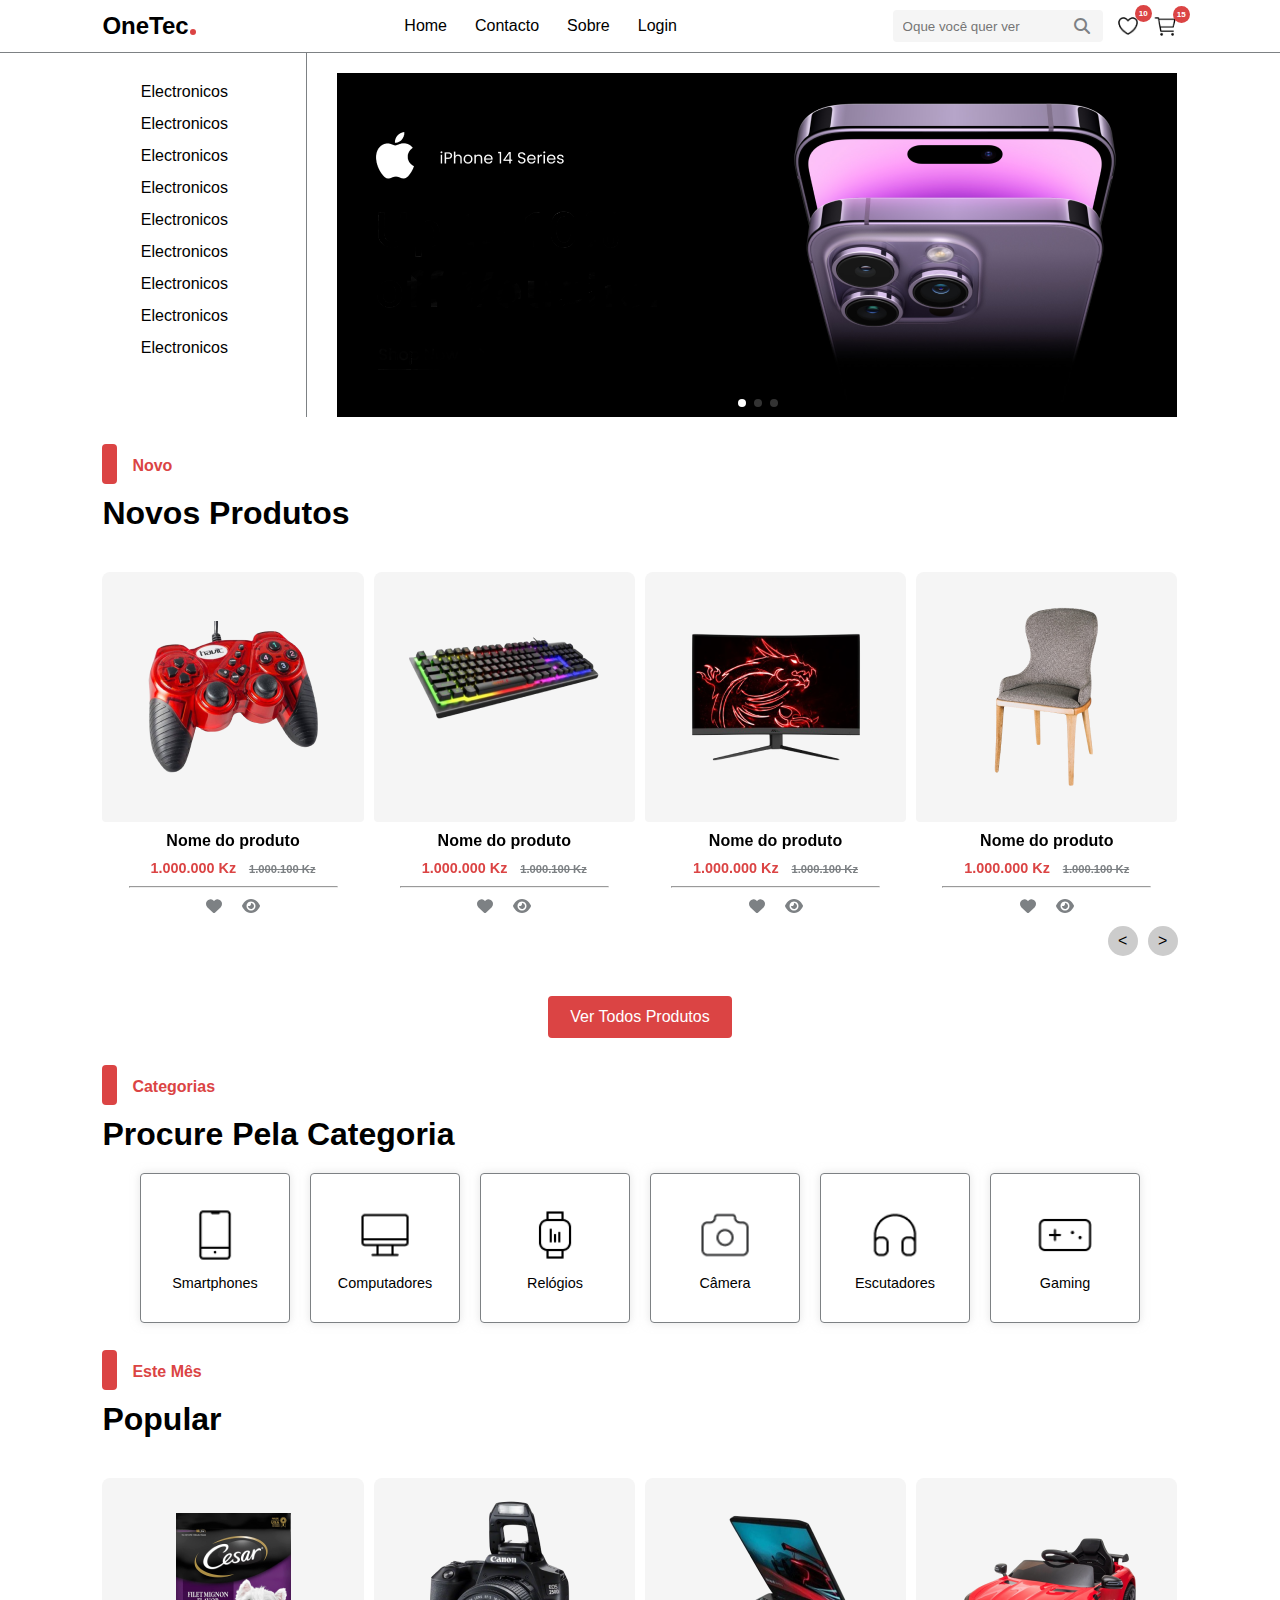
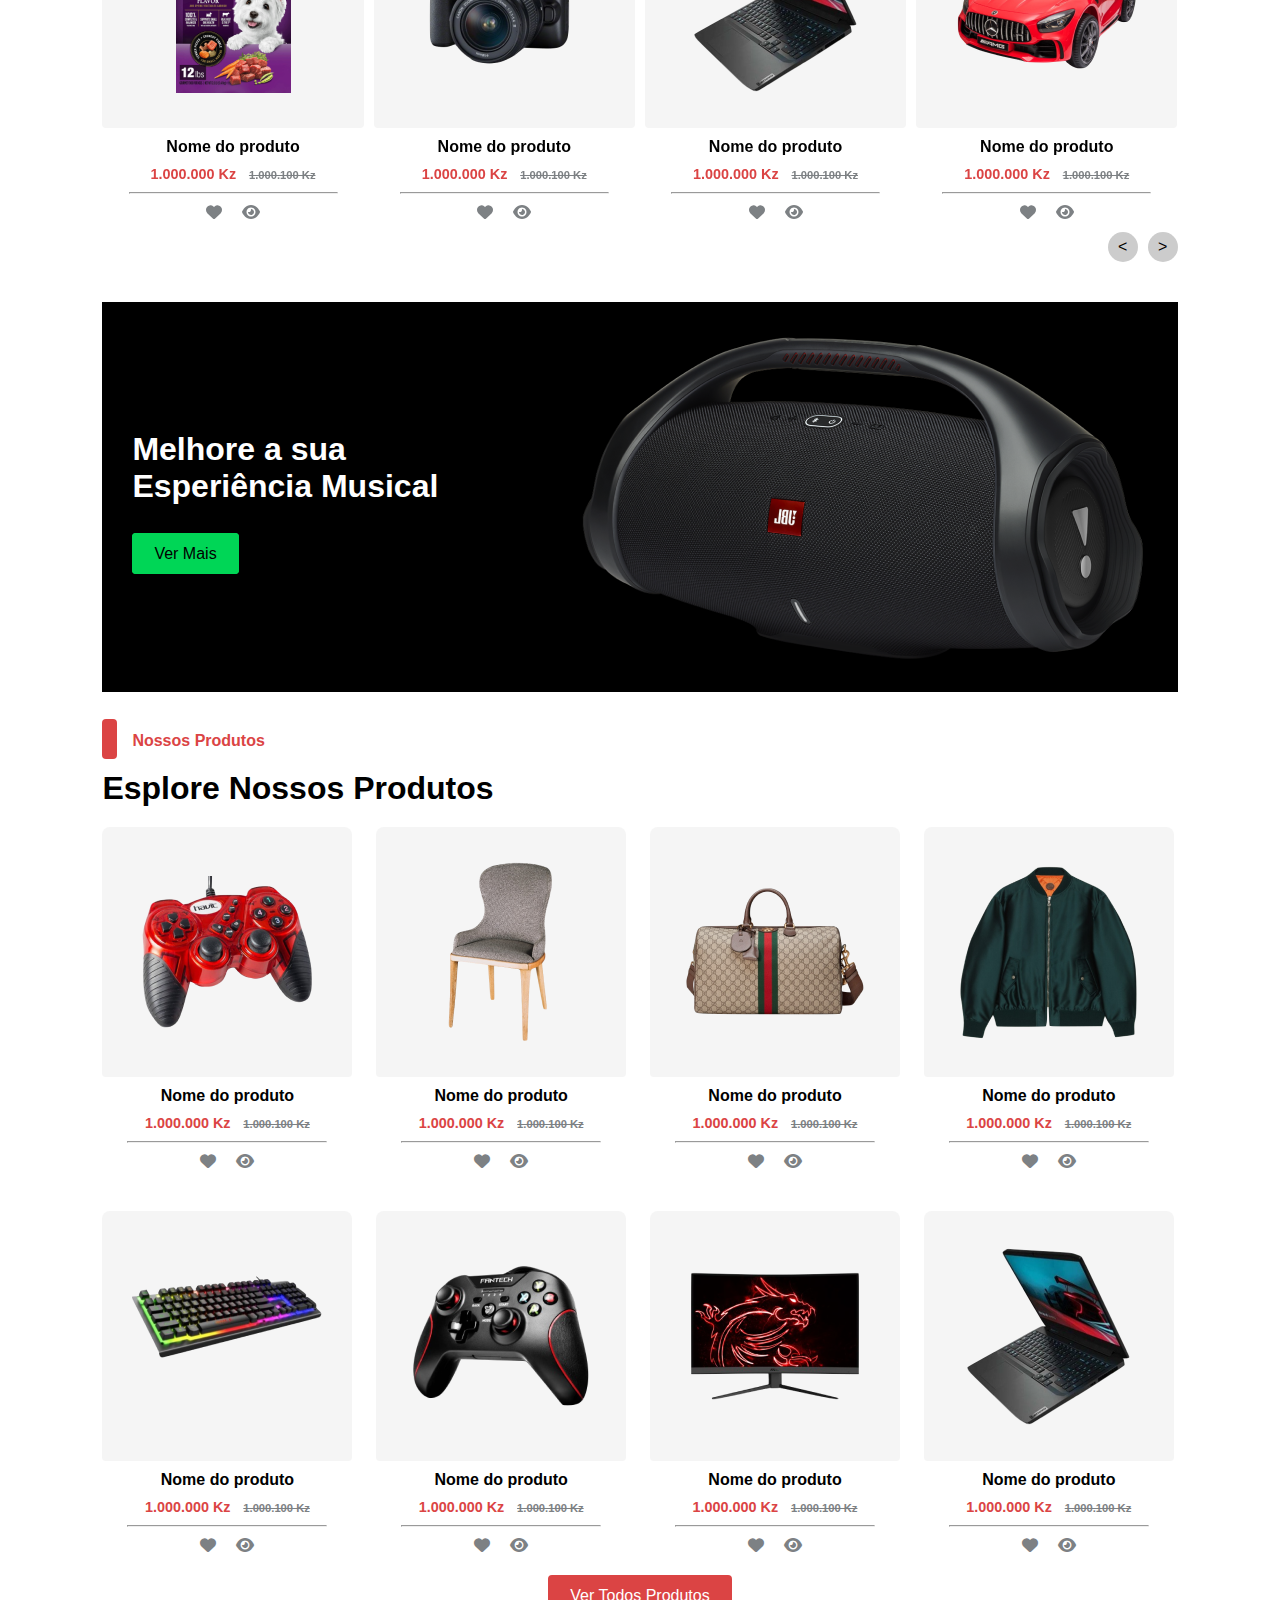
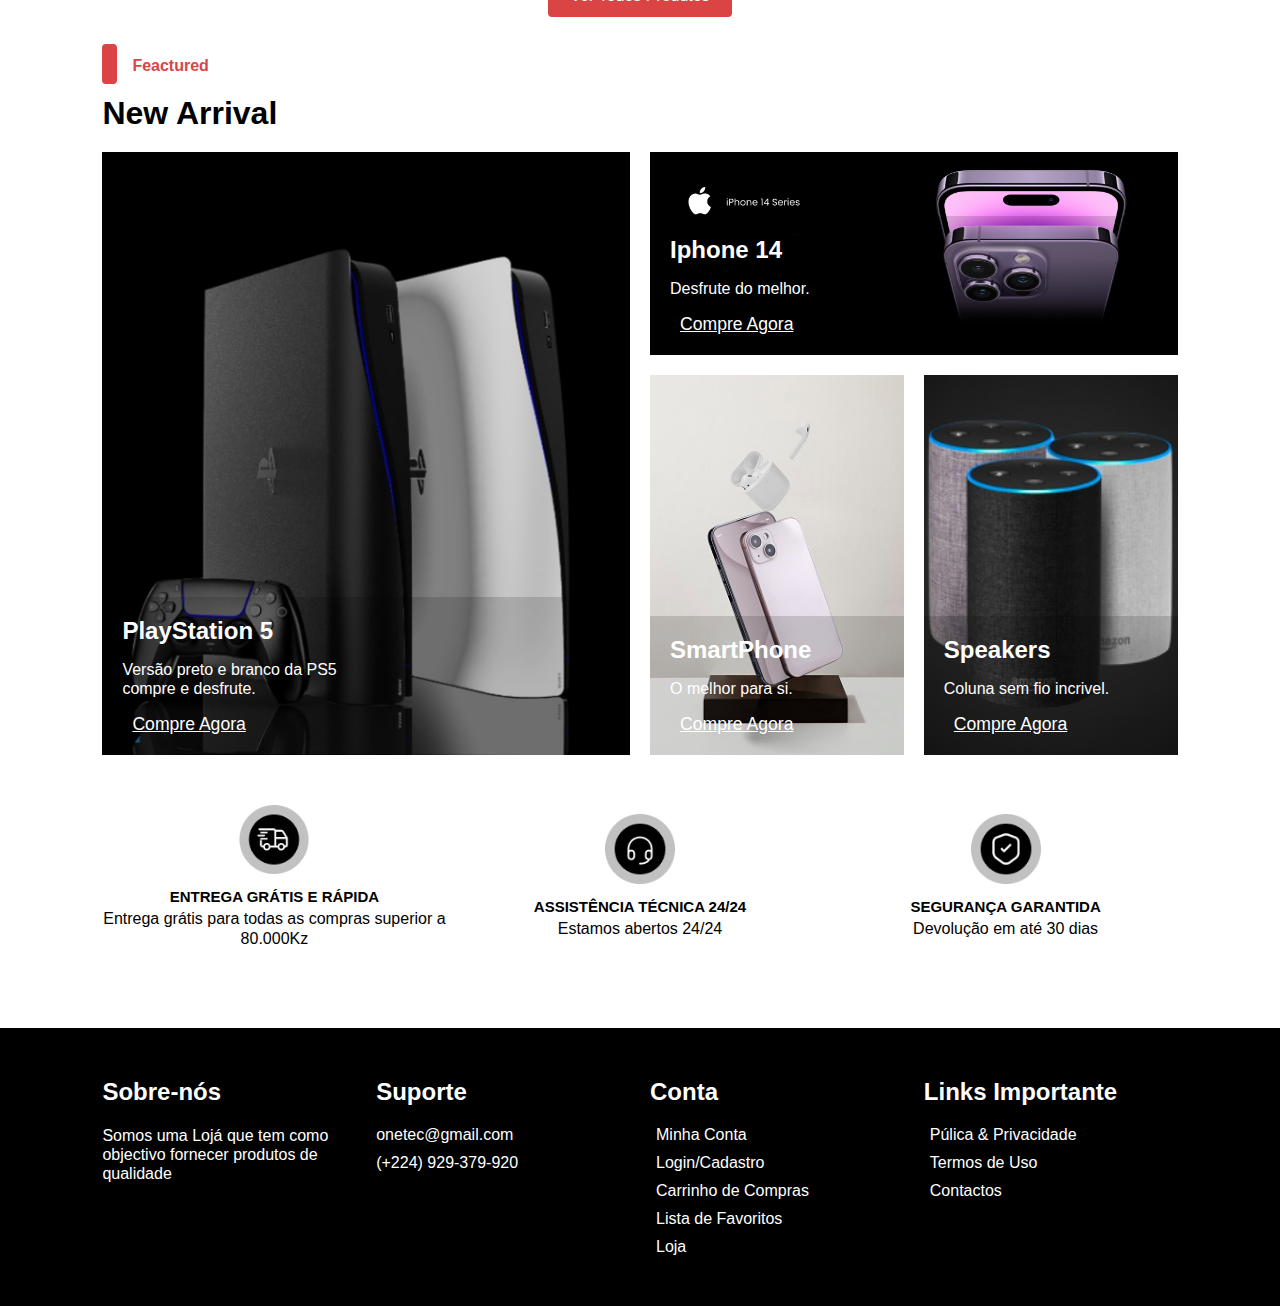
==== commit 9c043898: "Trabalhando no login" ====
--- a/index.html
+++ b/index.html
@@ -98,13 +98,10 @@
                 <img src="image/header.png" alt="Sobre produtos" />
               </div>
               <div class="swiper-slide">
-                <img src="image/auth-image.png" alt="Sobre produtos" />
+                <img src="image/header-2.jpg" alt="Sobre produtos" />
               </div>
               <div class="swiper-slide">
-                <img src="image/header.png" alt="Sobre produtos" />
-              </div>
-              <div class="swiper-slide">
-                <img src="image/auth-image.png" alt="Sobre produtos" />
+                <img src="image/header-3.jpg" alt="Sobre produtos" />
               </div>
             </div>
             <div class="swiper-pagination"></div>
@@ -711,15 +708,26 @@
         <div class="gallery-top">
           <img src="image/gallery/gallery-2.png" alt="product" />
           <div class="gallery-left--text">
-            <h2>Speakers</h2>
+            <h2>Iphone 14</h2>
             <p>
-              Coluna sem fio incrivel.
+              Desfrute do melhor.
             </p>
   
             <a href="#">Compre Agora</a>
           </div>
         </div>
         <div class="gallery-bottom">
+          <div class="gallery-image">
+            <img src="image/gallery/gallery-4.jpg" alt="product" />
+            <div class="gallery-left--text">
+              <h2>SmartPhone</h2>
+              <p>
+                O melhor para si.
+              </p>
+    
+              <a href="#">Compre Agora</a>
+            </div>
+          </div>
           <div class="gallery-image">
             <img src="image/gallery/gallery-3.png" alt="product" />
             <div class="gallery-left--text">
@@ -731,17 +739,6 @@
               <a href="#">Compre Agora</a>
             </div>
           </div>
-          <div class="gallery-image">
-            <img src="image/gallery/gallery-3.png" alt="product" />
-            <div class="gallery-left--text">
-              <h2>Speakers</h2>
-              <p>
-                Coluna sem fio incrivel.
-              </p>
-    
-              <a href="#">Compre Agora</a>
-            </div>
-          </div>
         </div>
       </div>
     </div>
--- a/css/style.css
+++ b/css/style.css
@@ -758,12 +758,14 @@
 }
 
 .gallery-left--text {
+  width: 100%;
   position: absolute;
   left: 0;
   bottom: 0;
 
   padding: 20px;
   color: var(--colo-white-1);
+  background-color: #00000024;
 }
 
 .gallery-left--text h2 {
@@ -790,6 +792,10 @@
 
 .gallery-top {
   height: 50%;
+}
+
+.gallery-image {
+  width: 50%;
 }
 
 .gallery-image,
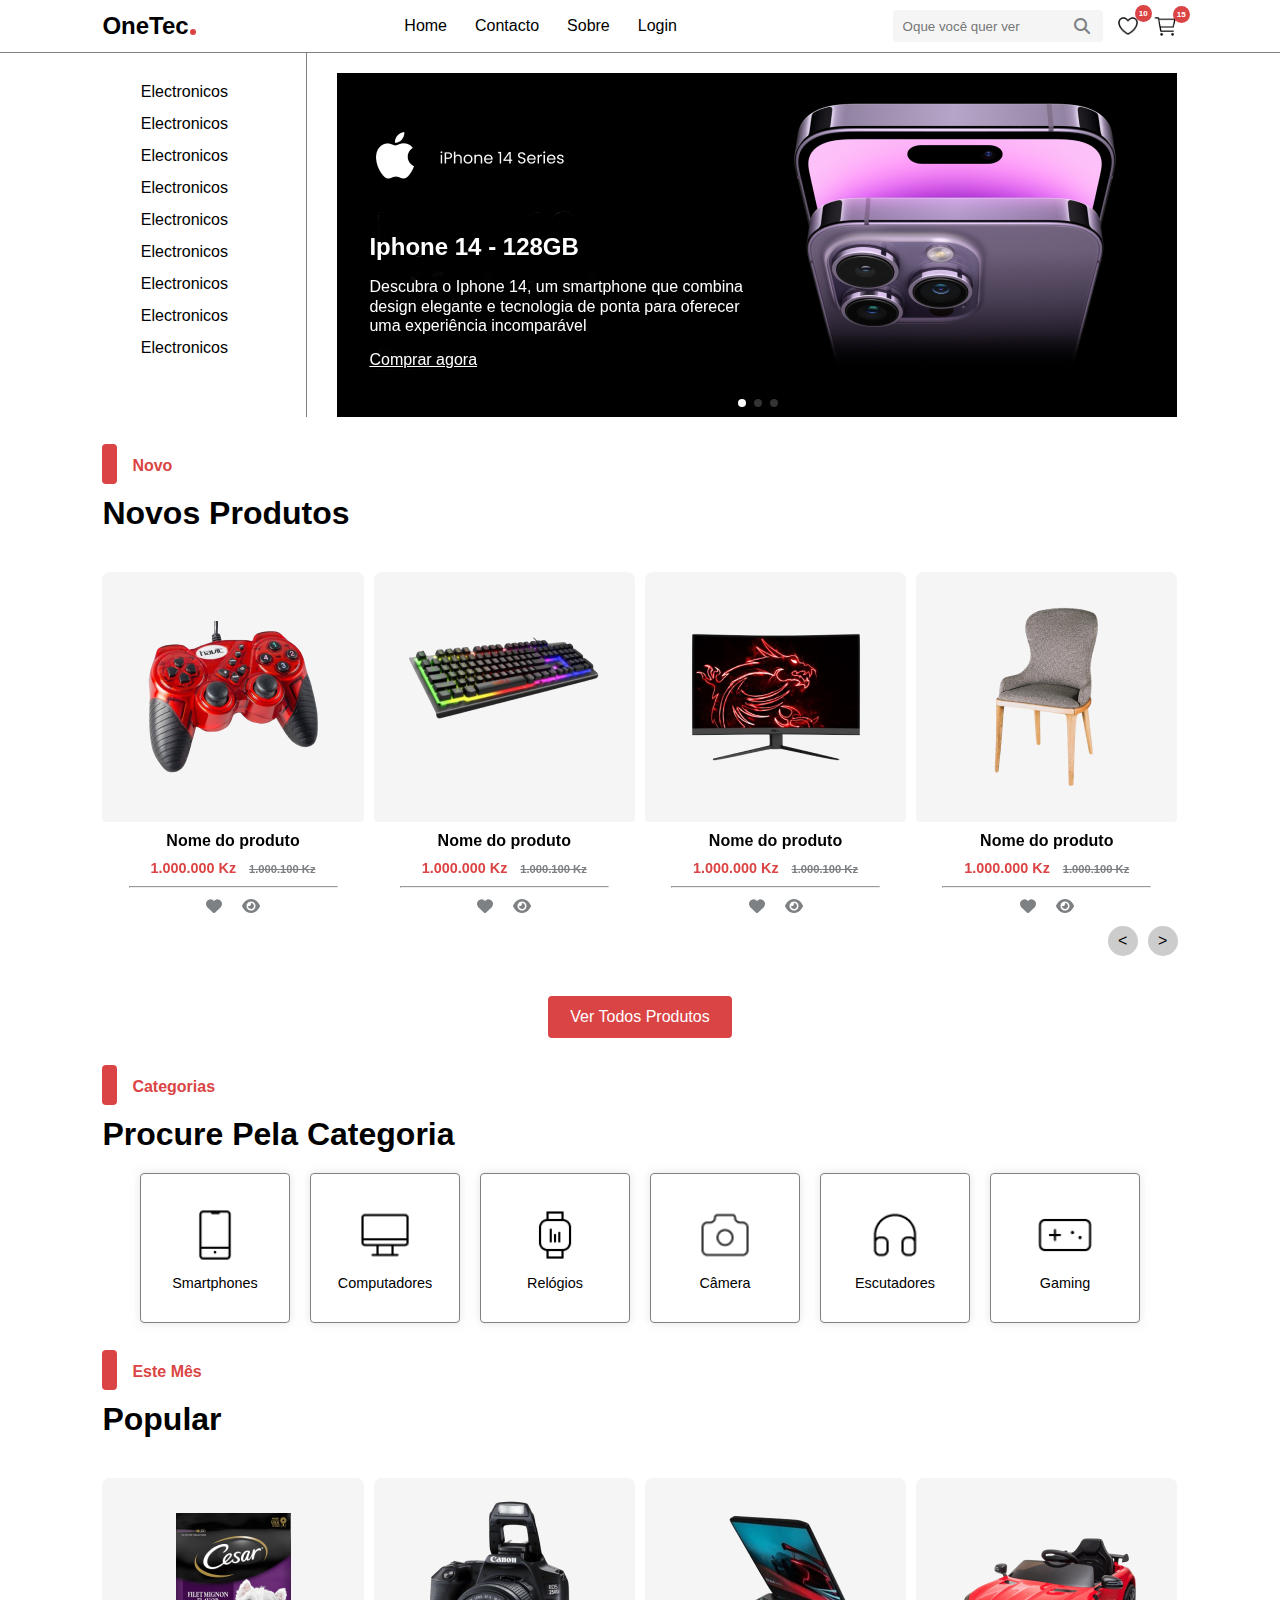
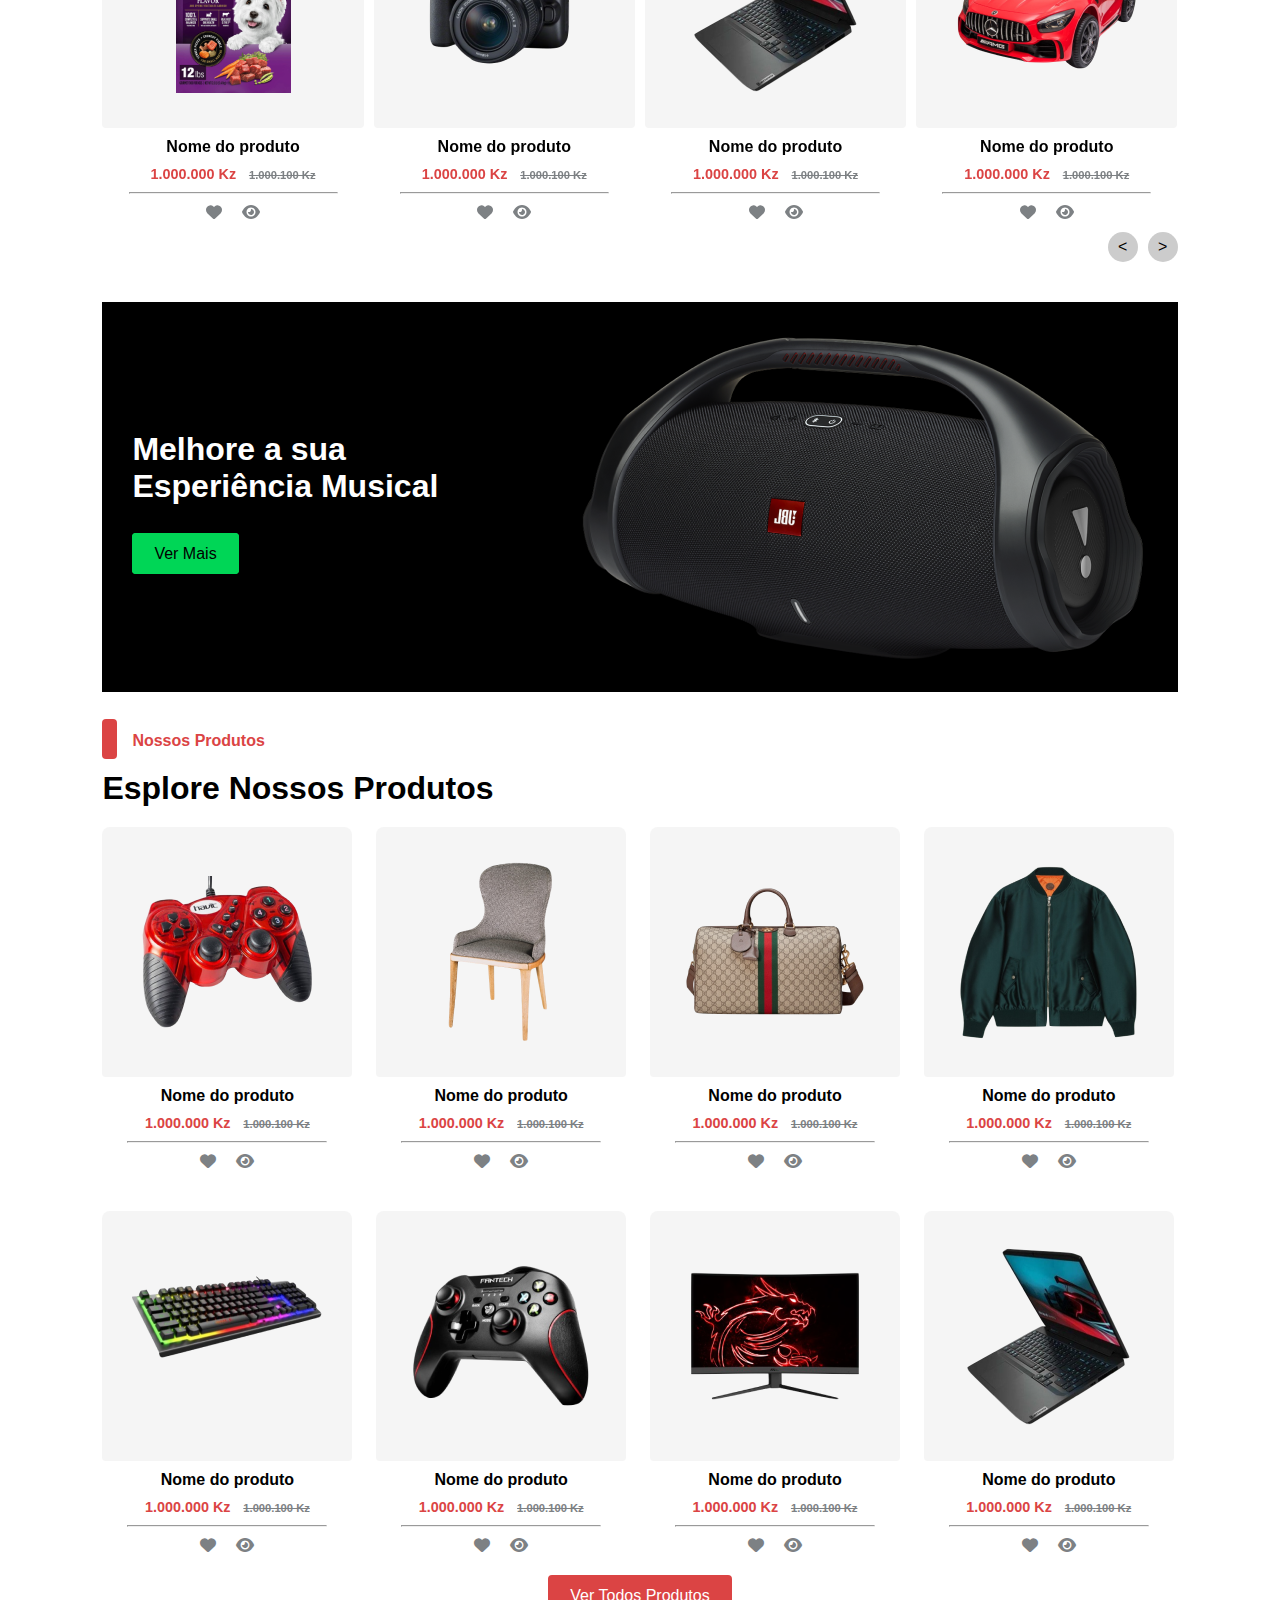
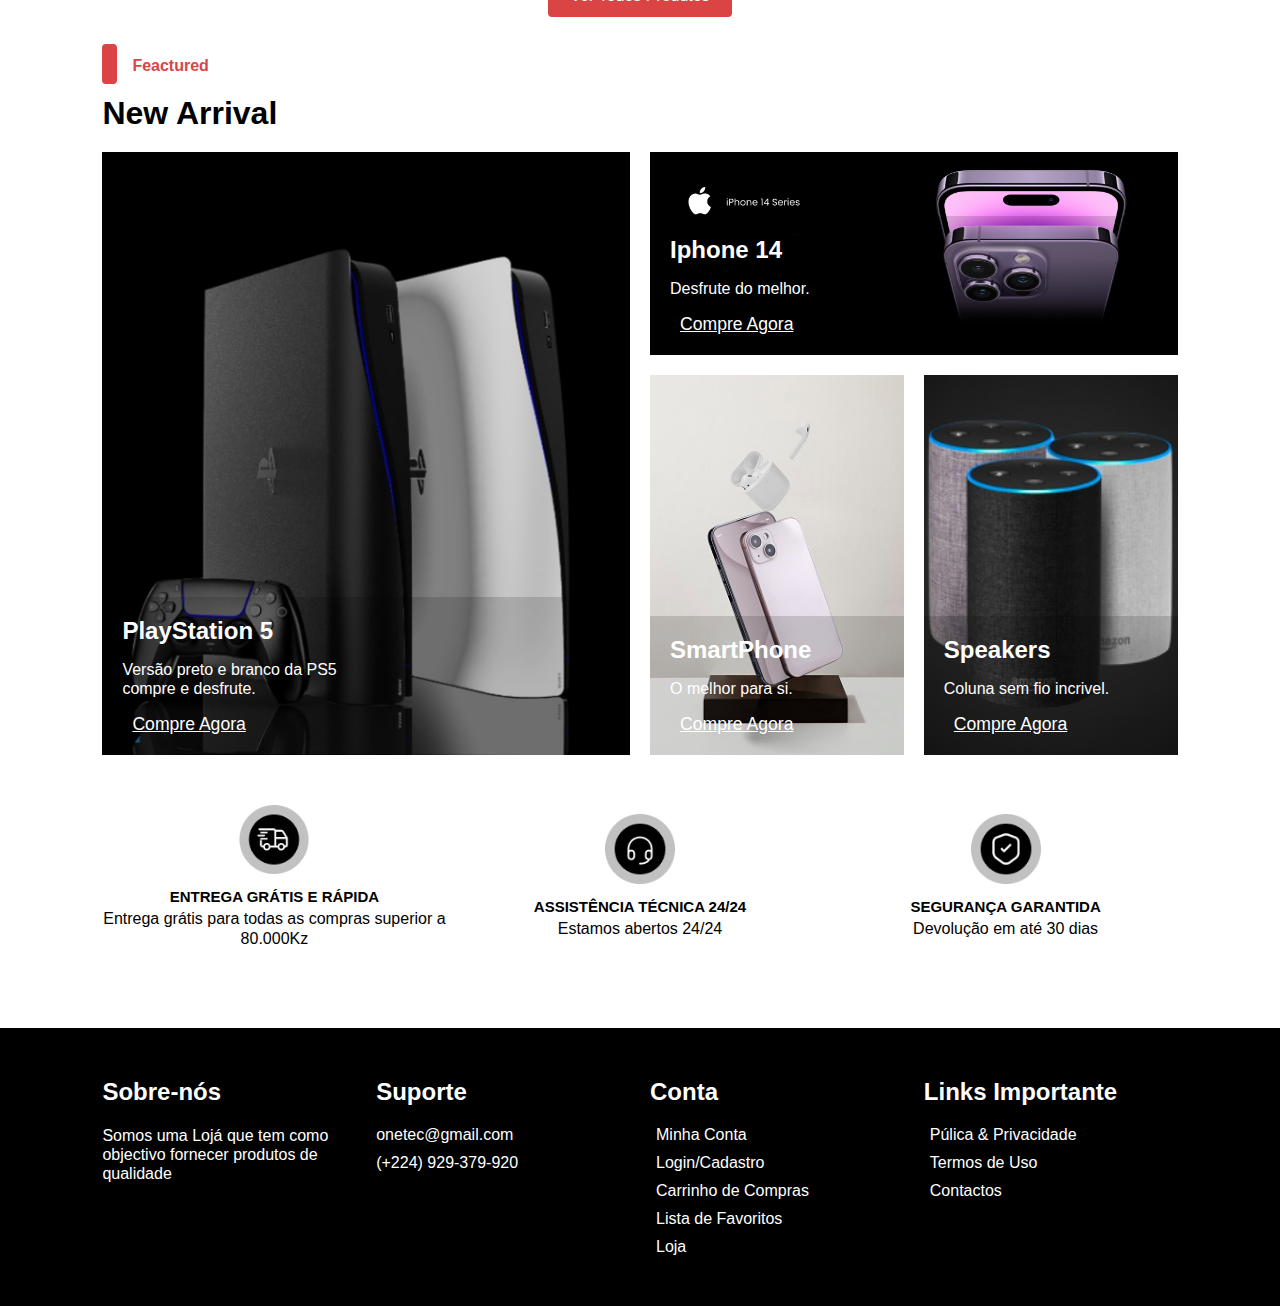
==== commit 6dfac3c1: "ok" ====
--- a/index.html
+++ b/index.html
@@ -96,12 +96,33 @@
             <div class="swiper-wrapper">
               <div class="swiper-slide">
                 <img src="image/header.png" alt="Sobre produtos" />
+                <div class="slide-tex">
+                  <h2>Iphone 14 - 128GB</h2> 
+                  <p>
+                    Descubra o Iphone 14, um smartphone que combina design elegante e tecnologia de ponta para oferecer uma experiência incomparável
+                  </p>
+                  <a href="#">Comprar agora</a>
+                </div>
               </div>
               <div class="swiper-slide">
                 <img src="image/header-2.jpg" alt="Sobre produtos" />
+                <div class="slide-tex">
+                  <h2>Smartphones</h2> 
+                  <p>
+                    Descubra de smartphones de última geração que oferece desempenho excepcional e uma experiência visual deslumbrante
+                  </p> 
+                  <a href="#">Comprar agora</a>
+                </div>
               </div>
               <div class="swiper-slide">
                 <img src="image/header-3.jpg" alt="Sobre produtos" />
+                <div class="slide-tex">
+                  <h2>HP Pavilion - TP01-2000</h2> 
+                  <p>
+                    O HP Pavilion TP01-2000 é um computador versátil e poderoso, ideal para trabalho, estudo e entretenimento.
+                  </p> 
+                  <a href="#">Comprar agora</a>
+                </div>
               </div>
             </div>
             <div class="swiper-pagination"></div>
--- a/css/style.css
+++ b/css/style.css
@@ -93,6 +93,14 @@
   width: 100%;
 }
 
+.page {
+  margin-block: 4rem;
+}
+
+.page p span {
+  color: var(--colo-dark-2);
+}
+
 /*Header
 ------------------------------------------------------ */
 .header {
@@ -326,6 +334,32 @@
 
 .swiper-slide {
   height: 344px;
+  position: relative;
+}
+
+.slide-tex h2 {
+  font-size: 1.5rem;
+  margin-bottom: 1rem;
+}
+
+.slide-tex a {
+  display: block;
+  text-decoration: underline;
+  margin-top: 1rem;
+}
+
+.slide-tex a:hover {
+  color: var(--colo-primary);
+}
+
+
+.slide-tex {
+  width: 400px;
+  color: var(--colo-white-1);
+
+  position: absolute;
+  left: 2rem;
+  bottom: 3rem;
 }
 
 .news-categoris .list {
@@ -357,6 +391,12 @@
   .news-banner {
     padding: 0;
     width: 100%;
+  }
+}
+
+@media screen and (max-width: 500px) {
+  .slide-tex {
+    width: 80%;
   }
 }
 
@@ -877,6 +917,93 @@
   }
 }
 
+/*Contact page
+------------------------------------------------------ */
+.main-contact {
+  display: flex;
+  align-items: center;
+  justify-content: center;
+}
+
+button {
+  cursor: pointer;
+}
+
+.main-contact--content {
+  display: flex;
+  gap: 2rem;
+  margin-bottom: 3rem;
+}
+
+.contact-left,
+.contact-rigt {
+  padding: 2rem;
+  box-shadow: 0 0 1rem var(--colo-white-2);
+}
+
+.contact-left hr {
+  margin-block: 2rem;
+}
+
+.contact-left p {
+  margin-block: 1rem;
+}
+
+.contact h2 i {
+  padding: 1rem;
+  border-radius: 50%;
+  font-size: 1.2rem;
+  color: var(--colo-white-1);
+  background-color: var(--colo-primary);
+}
+
+.contact h2 span {
+  font-size: 1.2rem;
+  padding-left: 1rem;
+}
+
+.form-group.group {
+  display: grid;
+  gap: 1rem;
+  grid-template-columns: repeat(3, 1fr);
+}
+
+.form-group input,
+.form-group textarea {
+  width: 100%;
+  height: 2.5rem;
+  border: none;
+  font-size: 1rem;
+  padding: 1rem;
+  outline: none;
+  background-color: var(--colo-white-2);
+}
+
+.form-group textarea {
+  height: 200px;
+  margin-block: 1rem;
+}
+
+.form-btn {
+  text-align: right;
+}
+
+@media screen and (max-width: 950px) {
+  .main-contact--content {
+    flex-direction: column;
+  }
+}
+
+@media screen and (max-width: 700px) {
+  .form-group {
+    width: 100%;
+  }
+  .form-group.group {
+    grid-template-columns: 1fr;
+  }
+}
+
+
 /*Footer
 ------------------------------------------------------ */
 .footer {
@@ -918,4 +1045,30 @@
   .footer-content {
     grid-template-columns: 1fr;
   }
-}+}
+
+/*NotFound
+------------------------------------------------------ */
+.notfound {
+  padding-block: 4rem;
+
+  display: flex;
+  gap: 1rem;
+  flex-direction: column;
+  align-items: center;
+  justify-content: center;
+}
+
+.notfound h2 {
+  font-size: 3rem;
+}
+
+.notfound p {
+  margin-bottom: 3rem;
+}
+
+@media screen and (max-width: 780px) {
+  .notfound h2 {
+    font-size: 2rem;
+  }
+}
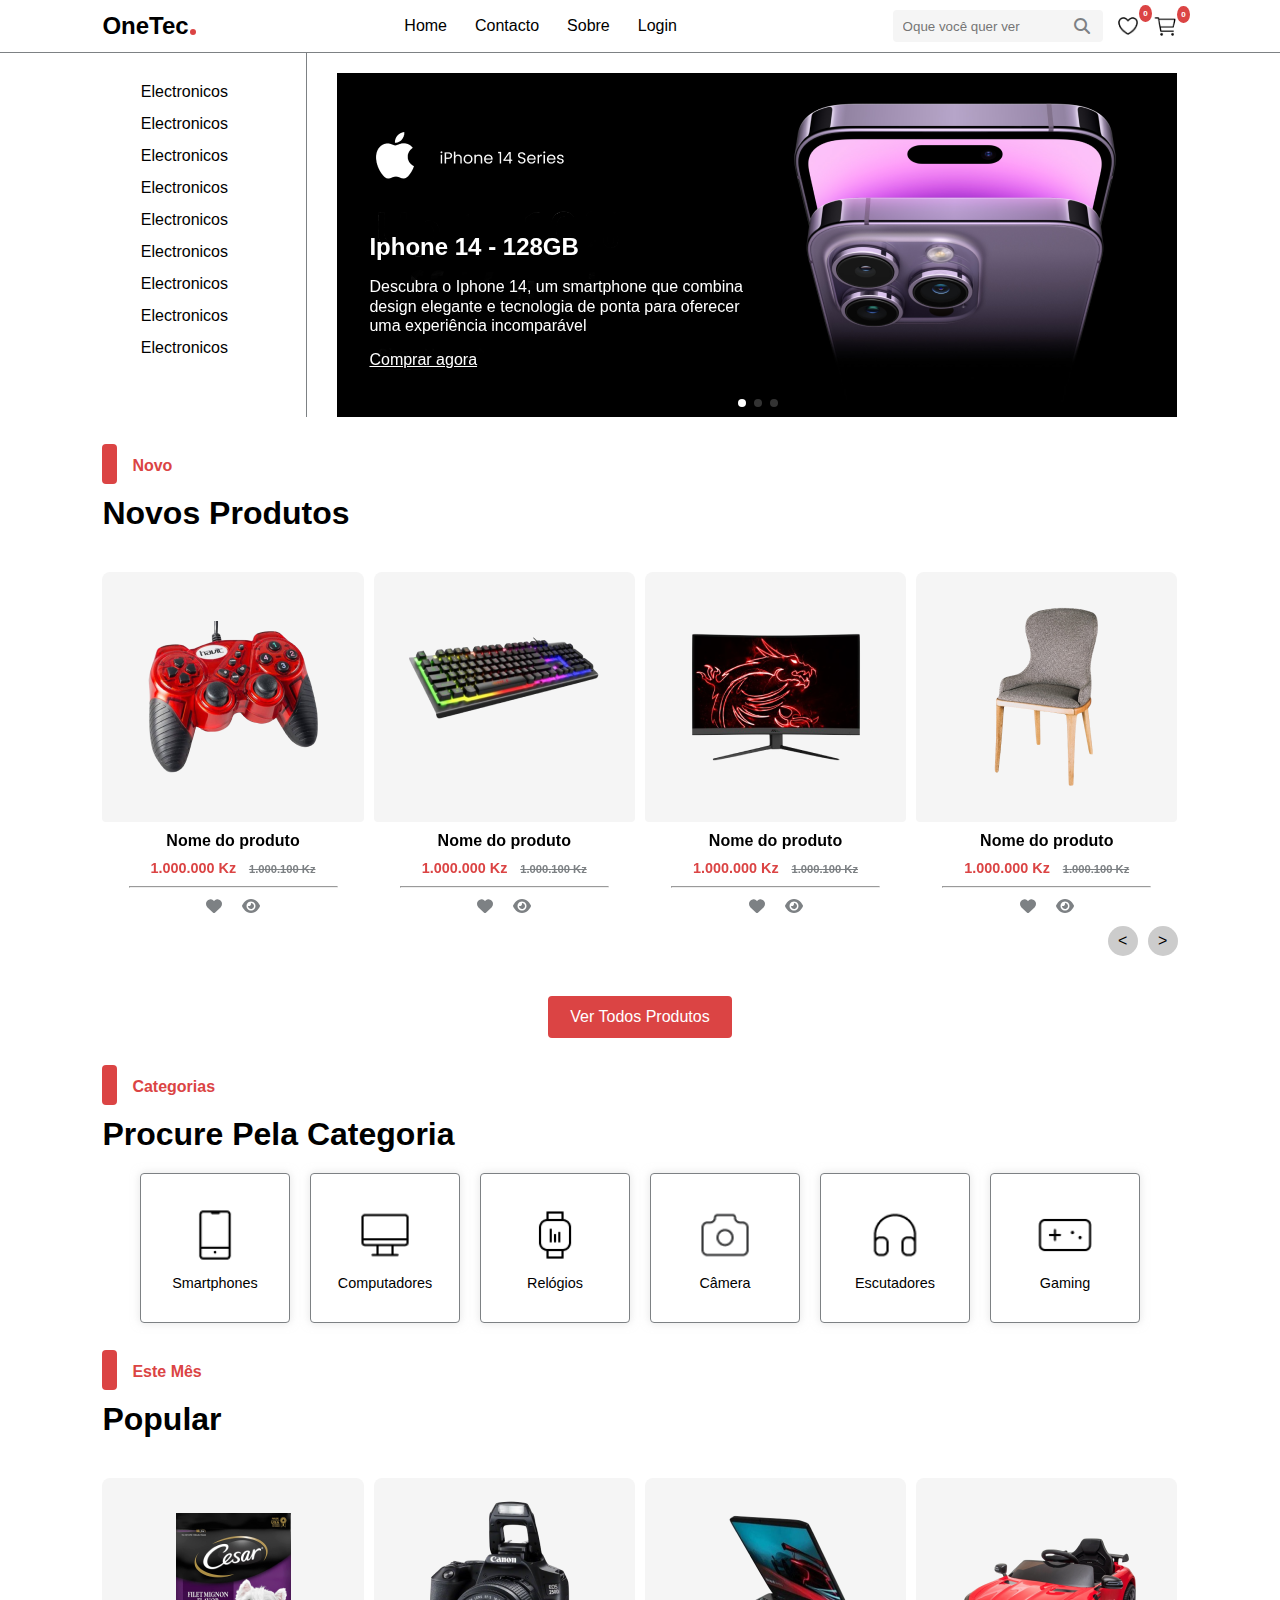
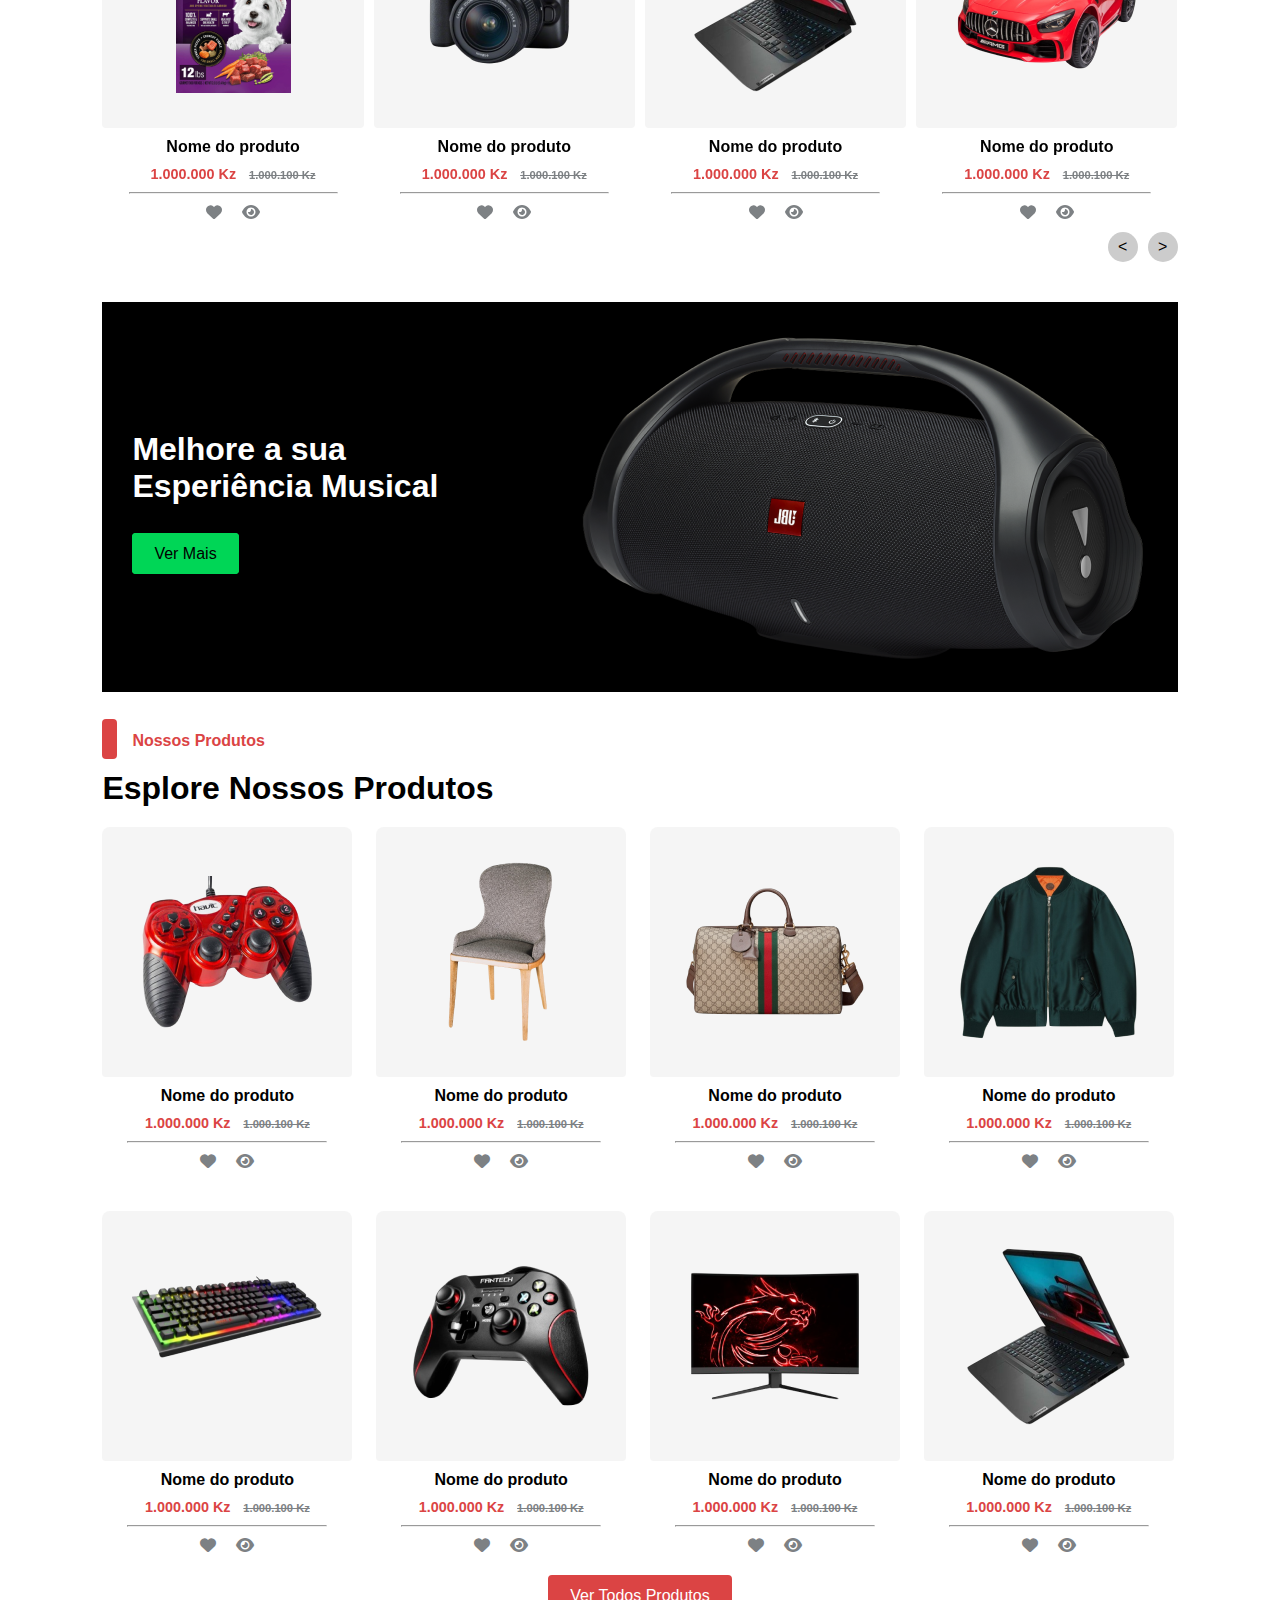
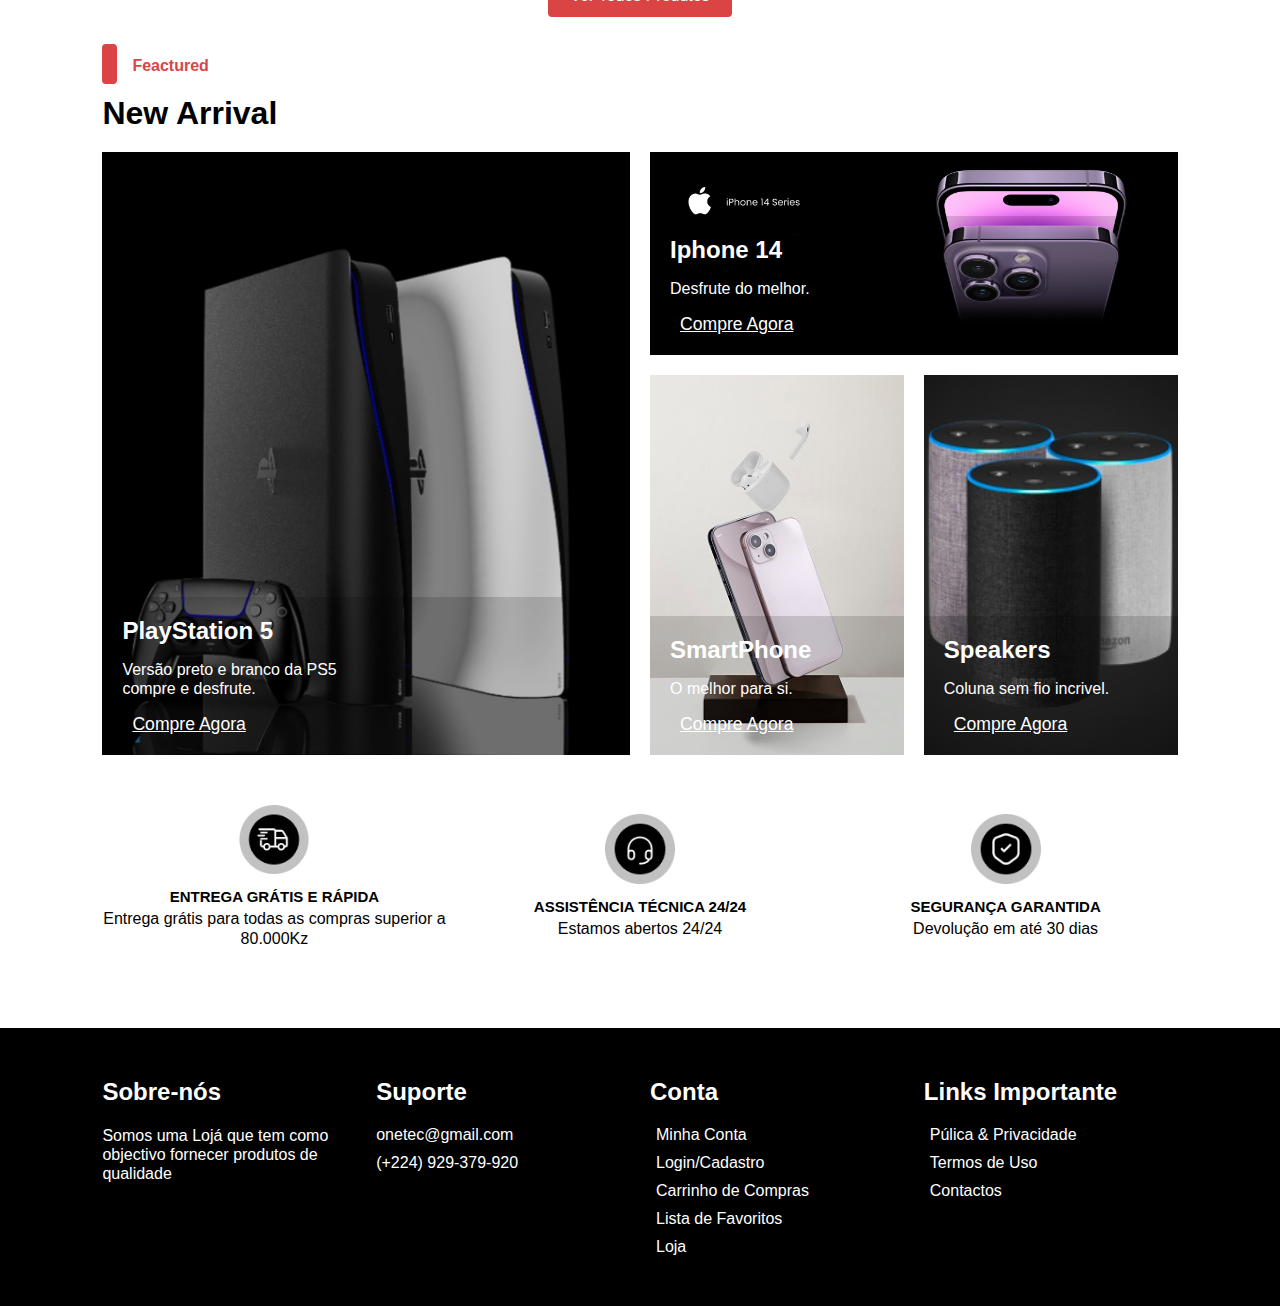
==== commit 63638d5e: "adicionei a funcionalidade do carrinho" ====
--- a/index.html
+++ b/index.html
@@ -41,11 +41,11 @@
         <div class="list-icon">
           <a href="#" class="heart-icon">
             <img src="image/heart.png" alt="heart" />
-            <span>10</span>
+            <span id="totaLike">0</span>
           </a>
-          <a href="#" class="cart-icon">
+          <a href="cart.html" class="cart-icon">
             <img src="image/cart.png" alt="cart" />
-            <span>15</span>
+            <span id="totalInCart">0</span>
           </a>
           <button id="toggle" class="toggle" onclick="navBar()">
             <span class="row"></span>
@@ -148,7 +148,7 @@
             <div class="product swiper-slide">
               <div class="product-image">
                 <img src="image/items/item-1.png" alt="product" />
-                <a class="btn-add" href="#"><i class="fa fa-cart-shopping"></i> Adicionar ao Carrinho</a>
+                <button data-id="1" data-name="Produto 1" data-price="1000" class="btn-add addToCart" ><i class="fa fa-cart-shopping"></i> Adicionar ao Carrinho</button>
               </div>
               <div class="product-about">
                 <h2 class="product-name">Nome do produto</h2>
@@ -167,7 +167,7 @@
             <div class="product swiper-slide">
               <div class="product-image">
                 <img src="image/items/item-2.png" alt="product" />
-                <a class="btn-add" href="#"><i class="fa fa-cart-shopping"></i> Adicionar ao Carrinho</a>
+                <button data-id="2" data-name="Produto 2" data-price="2000" class="btn-add addToCart" ><i class="fa fa-cart-shopping"></i> Adicionar ao Carrinho</button>
               </div>
               <div class="product-about">
                 <h2 class="product-name">Nome do produto</h2>
@@ -186,7 +186,7 @@
             <div class="product swiper-slide">
               <div class="product-image">
                 <img src="image/items/item-3.png" alt="product" />
-                <a class="btn-add" href="#"><i class="fa fa-cart-shopping"></i> Adicionar ao Carrinho</a>
+                <button data-id="3" data-name="Produto 3" data-price="3000" class="btn-add addToCart" ><i class="fa fa-cart-shopping"></i> Adicionar ao Carrinho</button>
               </div>
               <div class="product-about">
                 <h2 class="product-name">Nome do produto</h2>
@@ -205,7 +205,7 @@
             <div class="product swiper-slide">
               <div class="product-image">
                 <img src="image/items/item-4.png" alt="product" />
-                <a class="btn-add" href="#"><i class="fa fa-cart-shopping"></i> Adicionar ao Carrinho</a>
+                <button data-id="4" data-name="Produto 4" data-price="4000" class="btn-add addToCart" ><i class="fa fa-cart-shopping"></i> Adicionar ao Carrinho</button>
               </div>
               <div class="product-about">
                 <h2 class="product-name">Nome do produto</h2>
@@ -224,7 +224,7 @@
             <div class="product swiper-slide">
               <div class="product-image">
                 <img src="image/items/item-5.png" alt="product" />
-                <a class="btn-add" href="#"><i class="fa fa-cart-shopping"></i> Adicionar ao Carrinho</a>
+                <button data-id="5" data-name="Produto 5" data-price="5000" class="btn-add addToCart" ><i class="fa fa-cart-shopping"></i> Adicionar ao Carrinho</button>
               </div>
               <div class="product-about">
                 <h2 class="product-name">Nome do produto</h2>
@@ -243,7 +243,7 @@
             <div class="product swiper-slide">
               <div class="product-image">
                 <img src="image/items/item-6.png" alt="product" />
-                <a class="btn-add" href="#"><i class="fa fa-cart-shopping"></i> Adicionar ao Carrinho</a>
+                <button data-id="6" data-name="Produto 6" data-price="6000" class="btn-add addToCart" ><i class="fa fa-cart-shopping"></i> Adicionar ao Carrinho</button>
               </div>
               <div class="product-about">
                 <h2 class="product-name">Nome do produto</h2>
@@ -262,7 +262,7 @@
             <div class="product swiper-slide">
               <div class="product-image">
                 <img src="image/items/item-7.png" alt="product" />
-                <a class="btn-add" href="#"><i class="fa fa-cart-shopping"></i> Adicionar ao Carrinho</a>
+                <button data-id="7" data-name="Produto 7" data-price="7000" class="btn-add addToCart" ><i class="fa fa-cart-shopping"></i> Adicionar ao Carrinho</button>
               </div>
               <div class="product-about">
                 <h2 class="product-name">Nome do produto</h2>
@@ -281,7 +281,7 @@
             <div class="product swiper-slide">
               <div class="product-image">
                 <img src="image/items/item-8.png" alt="product" />
-                <a class="btn-add" href="#"><i class="fa fa-cart-shopping"></i> Adicionar ao Carrinho</a>
+                <button data-id="8" data-name="Produto 8" data-price="8000" class="btn-add addToCart" ><i class="fa fa-cart-shopping"></i> Adicionar ao Carrinho</button>
               </div>
               <div class="product-about">
                 <h2 class="product-name">Nome do produto</h2>
@@ -362,7 +362,7 @@
             <div class="product swiper-slide">
               <div class="product-image">
                 <img src="image/items/item-9.png" alt="product" />
-                <a class="btn-add" href="#"><i class="fa fa-cart-shopping"></i> Adicionar ao Carrinho</a>
+                <button data-id="9" data-name="Produto 9" data-price="9000" class="btn-add addToCart" ><i class="fa fa-cart-shopping"></i> Adicionar ao Carrinho</button>
               </div>
               <div class="product-about">
                 <h2 class="product-name">Nome do produto</h2>
@@ -381,7 +381,7 @@
             <div class="product swiper-slide">
               <div class="product-image">
                 <img src="image/items/item-10.png" alt="product" />
-                <a class="btn-add" href="#"><i class="fa fa-cart-shopping"></i> Adicionar ao Carrinho</a>
+                <button data-id="10" data-name="Produto 10" data-price="10000" class="btn-add addToCart" ><i class="fa fa-cart-shopping"></i> Adicionar ao Carrinho</button>
               </div>
               <div class="product-about">
                 <h2 class="product-name">Nome do produto</h2>
@@ -400,7 +400,7 @@
             <div class="product swiper-slide">
               <div class="product-image">
                 <img src="image/items/item-11.png" alt="product" />
-                <a class="btn-add" href="#"><i class="fa fa-cart-shopping"></i> Adicionar ao Carrinho</a>
+                <button data-id="11" data-name="Produto 11" data-price="11000" class="btn-add addToCart" ><i class="fa fa-cart-shopping"></i> Adicionar ao Carrinho</button>
               </div>
               <div class="product-about">
                 <h2 class="product-name">Nome do produto</h2>
@@ -419,7 +419,7 @@
             <div class="product swiper-slide">
               <div class="product-image">
                 <img src="image/items/item-12.png" alt="product" />
-                <a class="btn-add" href="#"><i class="fa fa-cart-shopping"></i> Adicionar ao Carrinho</a>
+                <button data-id="12" data-name="Produto 12" data-price="12000" class="btn-add addToCart" ><i class="fa fa-cart-shopping"></i> Adicionar ao Carrinho</button>
               </div>
               <div class="product-about">
                 <h2 class="product-name">Nome do produto</h2>
@@ -438,7 +438,7 @@
             <div class="product swiper-slide">
               <div class="product-image">
                 <img src="image/items/item-13.png" alt="product" />
-                <a class="btn-add" href="#"><i class="fa fa-cart-shopping"></i> Adicionar ao Carrinho</a>
+                <button data-id="13" data-name="Produto 13" data-price="13000" class="btn-add addToCart" ><i class="fa fa-cart-shopping"></i> Adicionar ao Carrinho</button>
               </div>
               <div class="product-about">
                 <h2 class="product-name">Nome do produto</h2>
@@ -457,7 +457,7 @@
             <div class="product swiper-slide">
               <div class="product-image">
                 <img src="image/items/item-14.png" alt="product" />
-                <a class="btn-add" href="#"><i class="fa fa-cart-shopping"></i> Adicionar ao Carrinho</a>
+                <button data-id="14" data-name="Produto 14" data-price="14000" class="btn-add addToCart" ><i class="fa fa-cart-shopping"></i> Adicionar ao Carrinho</button>
               </div>
               <div class="product-about">
                 <h2 class="product-name">Nome do produto</h2>
@@ -476,7 +476,7 @@
             <div class="product swiper-slide">
               <div class="product-image">
                 <img src="image/items/item-15.png" alt="product" />
-                <a class="btn-add" href="#"><i class="fa fa-cart-shopping"></i> Adicionar ao Carrinho</a>
+                <button data-id="15" data-name="Produto 15" data-price="15000" class="btn-add addToCart" ><i class="fa fa-cart-shopping"></i> Adicionar ao Carrinho</button>
               </div>
               <div class="product-about">
                 <h2 class="product-name">Nome do produto</h2>
@@ -495,7 +495,7 @@
             <div class="product swiper-slide">
               <div class="product-image">
                 <img src="image/items/item-16.png" alt="product" />
-                <a class="btn-add" href="#"><i class="fa fa-cart-shopping"></i> Adicionar ao Carrinho</a>
+                <button data-id="16" data-name="Produto 16" data-price="16000" class="btn-add addToCart" ><i class="fa fa-cart-shopping"></i> Adicionar ao Carrinho</button>
               </div>
               <div class="product-about">
                 <h2 class="product-name">Nome do produto</h2>
@@ -548,7 +548,7 @@
       <div class="product">
         <div class="product-image">
           <img src="image/items/item-1.png" alt="product" />
-          <a class="btn-add" href="#"><i class="fa fa-cart-shopping"></i> Adicionar ao Carrinho</a>
+          <button data-id="17" data-name="Produto 17" data-price="17000" class="btn-add addToCart" ><i class="fa fa-cart-shopping"></i> Adicionar ao Carrinho</button>
         </div>
         <div class="product-about">
           <h2 class="product-name">Nome do produto</h2>
@@ -845,5 +845,6 @@
 
   <script src="js/swiper.js"></script>
   <script src="js/app.js"></script>
+  <script src="js/cart.js"></script>
 </body>
 </html>--- a/css/style.css
+++ b/css/style.css
@@ -110,6 +110,27 @@
   border-bottom: 1px solid var(--colo-dark-2);
 }
 
+.header-fixed {
+  position: fixed;
+  top: 0;
+  left: 0;
+  width: 100%;
+  box-shadow: 0 0 10px var(--colo-white-2);
+  background-color: var(--colo-white-1);
+  animation: smof 1s linear ease;
+}
+
+@keyframes smof {
+  from {
+    height: 0;
+    opacity: 0;
+  }
+  to {
+    height: 53px;
+    opacity: 1;
+  }
+}
+
 .header-content {
   display: flex;
   align-items: center;
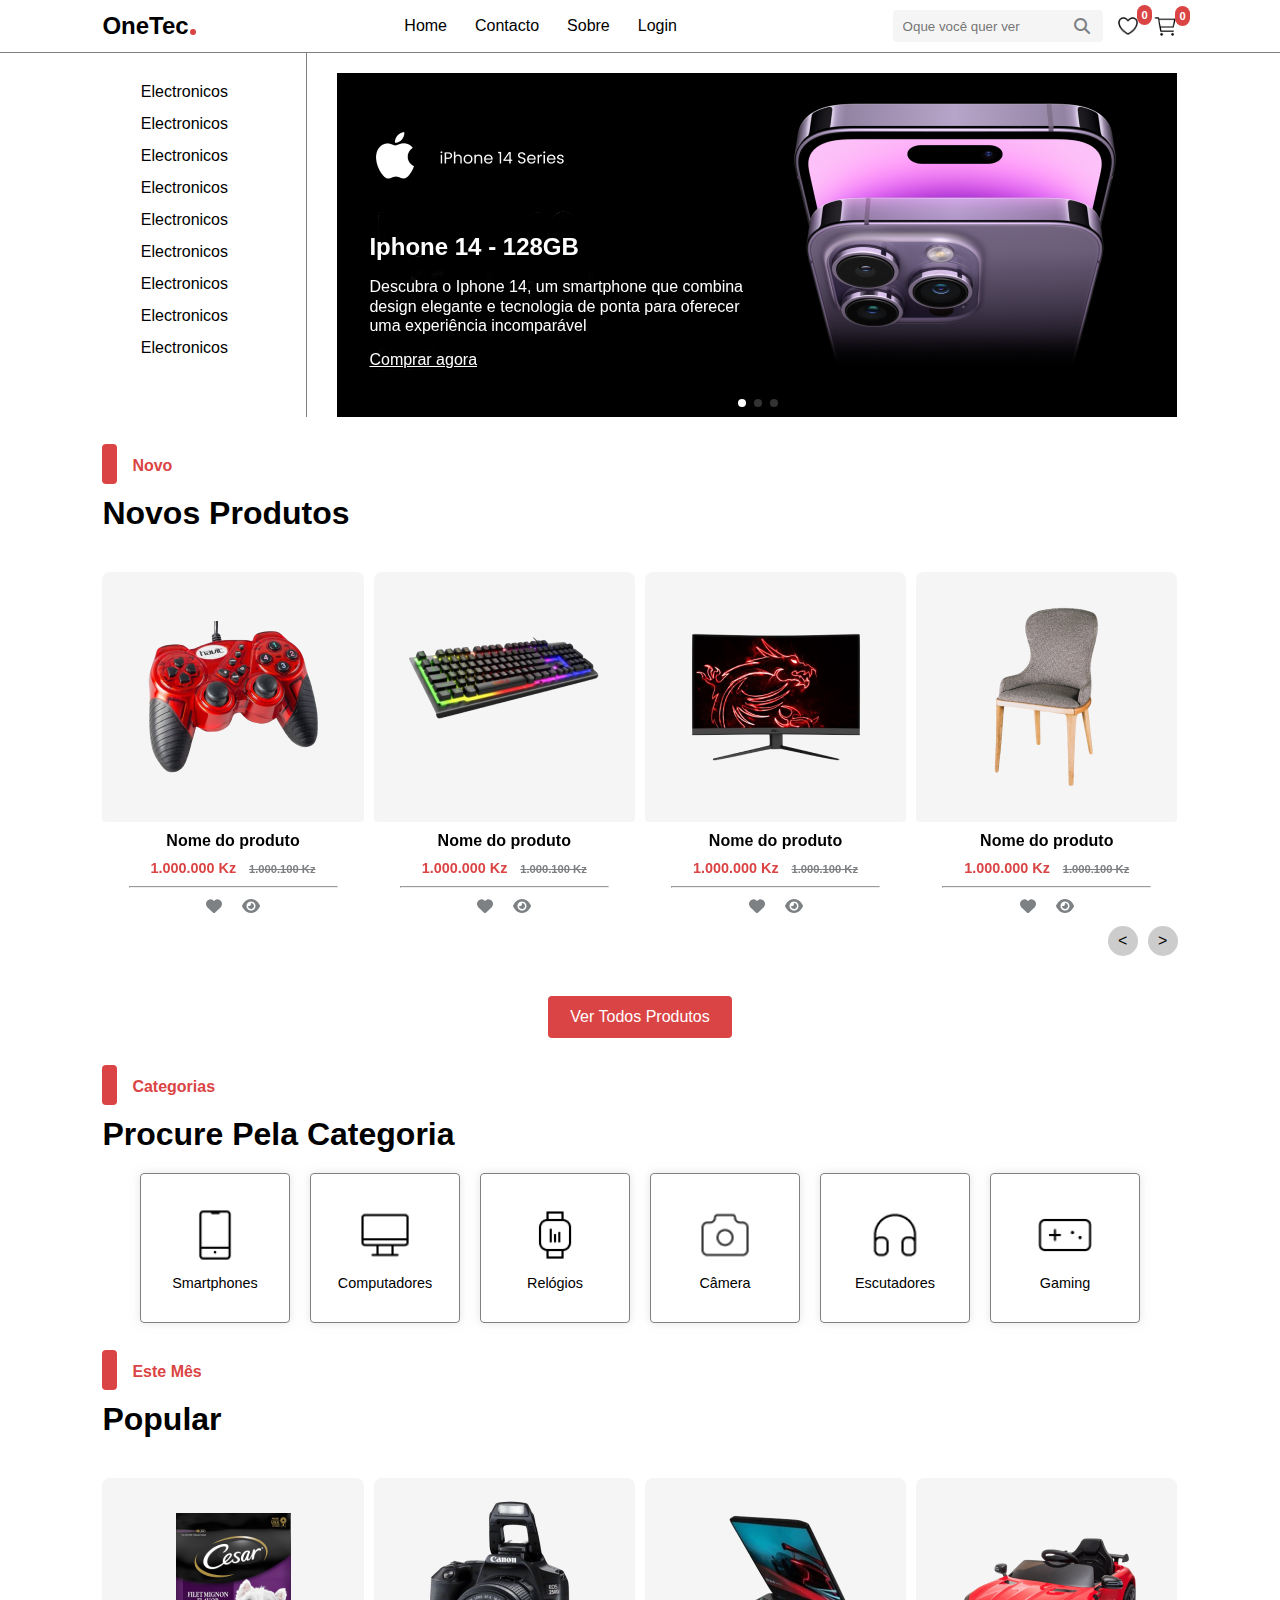
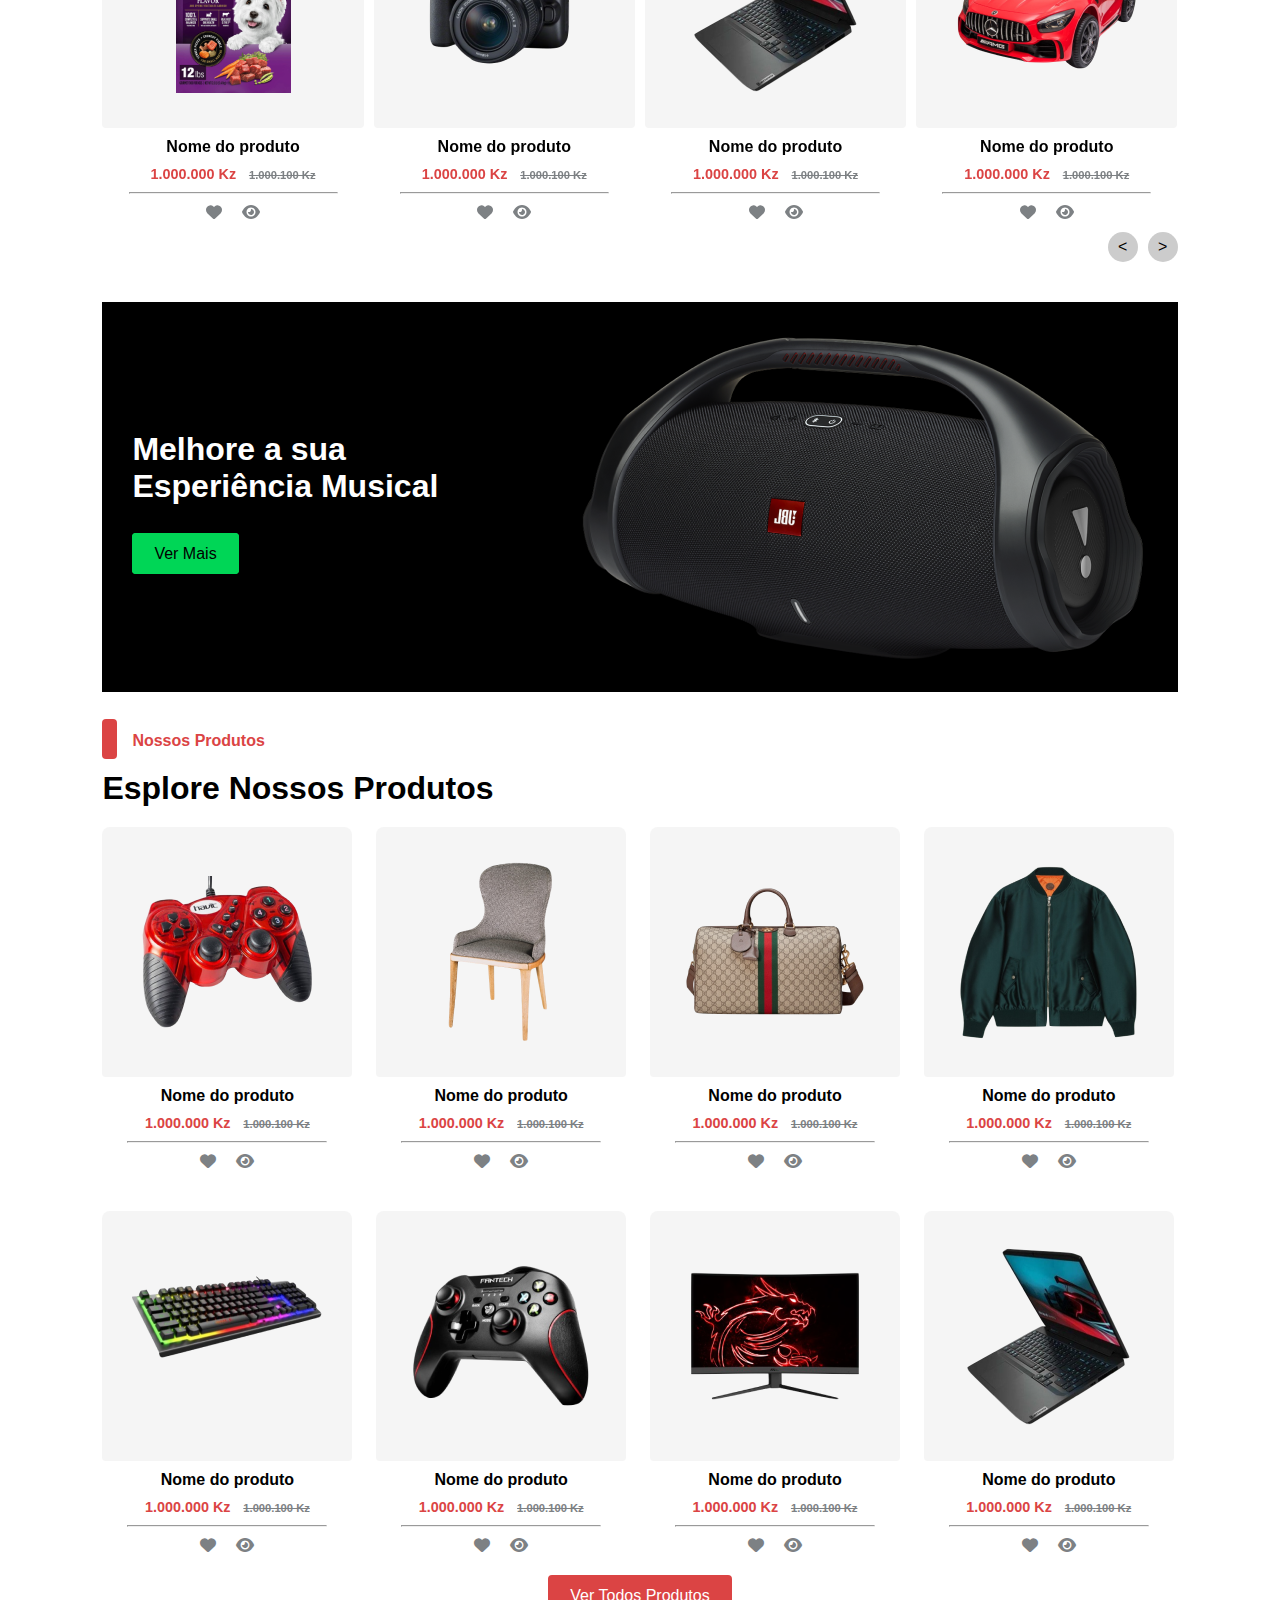
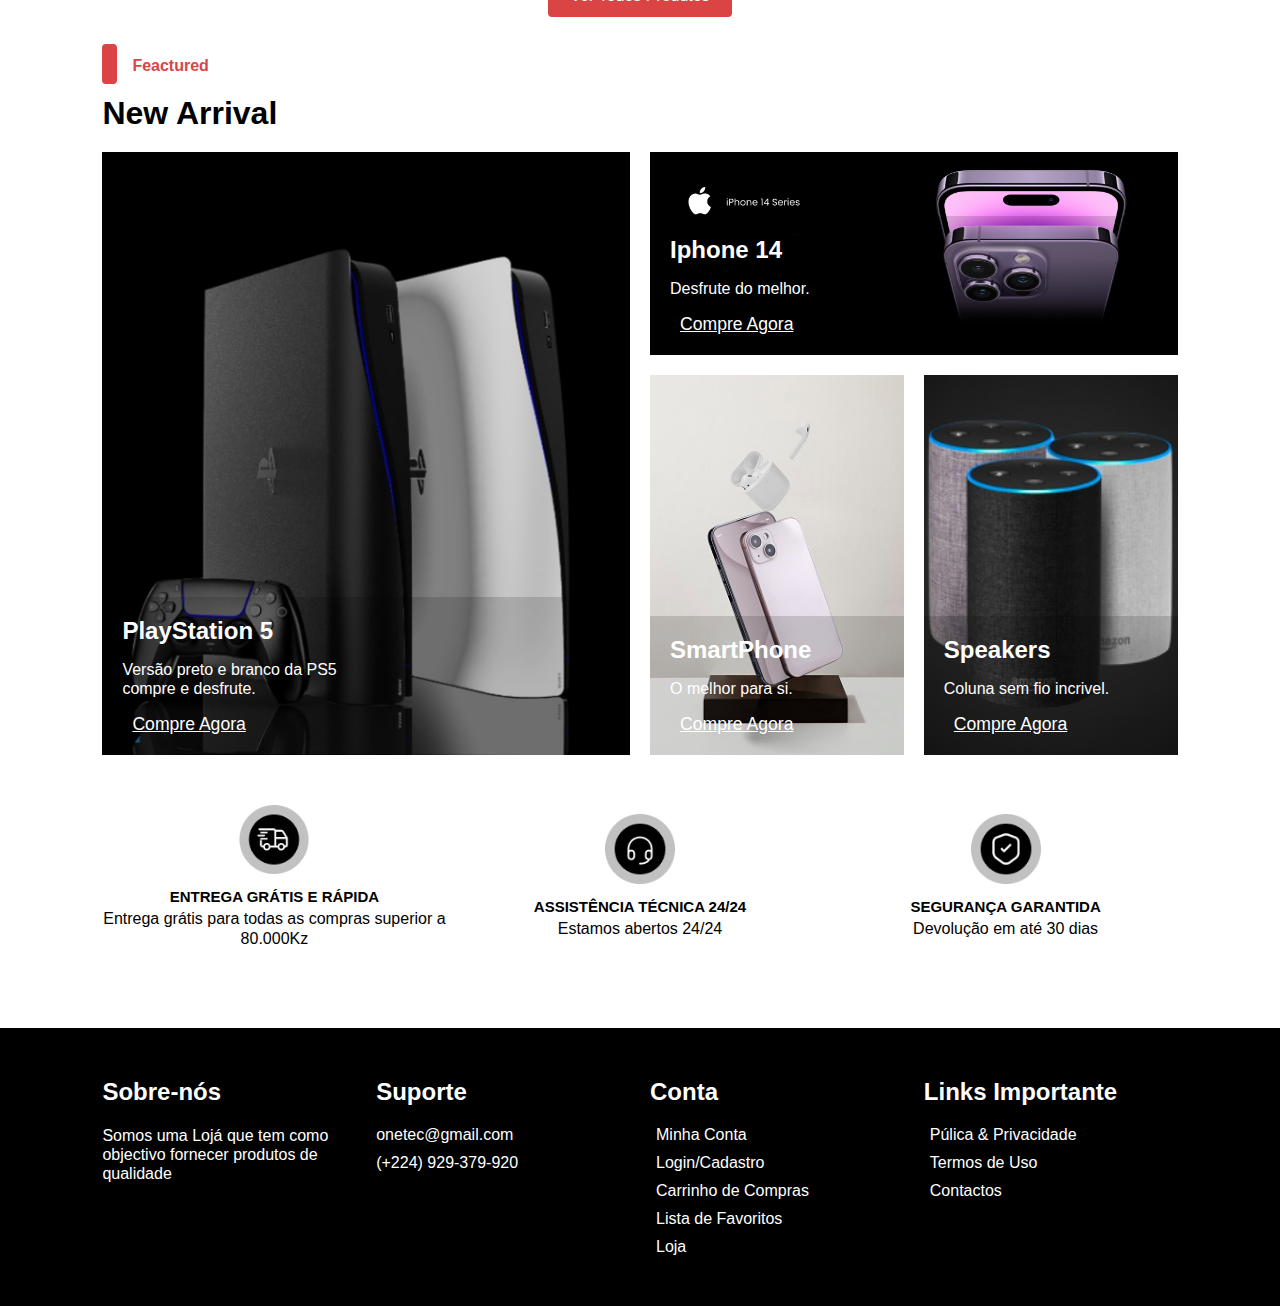
==== commit a6bb64f1: "Melhorando" ====
--- a/index.html
+++ b/index.html
@@ -148,7 +148,8 @@
             <div class="product swiper-slide">
               <div class="product-image">
                 <img src="image/items/item-1.png" alt="product" />
-                <button data-id="1" data-name="Produto 1" data-price="1000" class="btn-add addToCart" ><i class="fa fa-cart-shopping"></i> Adicionar ao Carrinho</button>
+                <button data-id="1" data-name="Produto 1" 
+                data-image="image/items/item-1.png" data-price="1000" class="btn-add addToCart" ><i class="fa fa-cart-shopping"></i> Adicionar ao Carrinho</button>
               </div>
               <div class="product-about">
                 <h2 class="product-name">Nome do produto</h2>
@@ -167,7 +168,7 @@
             <div class="product swiper-slide">
               <div class="product-image">
                 <img src="image/items/item-2.png" alt="product" />
-                <button data-id="2" data-name="Produto 2" data-price="2000" class="btn-add addToCart" ><i class="fa fa-cart-shopping"></i> Adicionar ao Carrinho</button>
+                <button data-id="2" data-name="Produto 2"data-image="image/items/item-2.png"  data-price="2000" class="btn-add addToCart" ><i class="fa fa-cart-shopping"></i> Adicionar ao Carrinho</button>
               </div>
               <div class="product-about">
                 <h2 class="product-name">Nome do produto</h2>
@@ -186,7 +187,7 @@
             <div class="product swiper-slide">
               <div class="product-image">
                 <img src="image/items/item-3.png" alt="product" />
-                <button data-id="3" data-name="Produto 3" data-price="3000" class="btn-add addToCart" ><i class="fa fa-cart-shopping"></i> Adicionar ao Carrinho</button>
+                <button data-id="3" data-name="Produto 3" data-image="image/items/item-3.png"  data-price="3000" class="btn-add addToCart" ><i class="fa fa-cart-shopping"></i> Adicionar ao Carrinho</button>
               </div>
               <div class="product-about">
                 <h2 class="product-name">Nome do produto</h2>
@@ -205,7 +206,7 @@
             <div class="product swiper-slide">
               <div class="product-image">
                 <img src="image/items/item-4.png" alt="product" />
-                <button data-id="4" data-name="Produto 4" data-price="4000" class="btn-add addToCart" ><i class="fa fa-cart-shopping"></i> Adicionar ao Carrinho</button>
+                <button data-id="4" data-image="image/items/item-4.png" data-name="Produto 4" data-price="4000" class="btn-add addToCart" ><i class="fa fa-cart-shopping"></i> Adicionar ao Carrinho</button>
               </div>
               <div class="product-about">
                 <h2 class="product-name">Nome do produto</h2>
@@ -224,7 +225,7 @@
             <div class="product swiper-slide">
               <div class="product-image">
                 <img src="image/items/item-5.png" alt="product" />
-                <button data-id="5" data-name="Produto 5" data-price="5000" class="btn-add addToCart" ><i class="fa fa-cart-shopping"></i> Adicionar ao Carrinho</button>
+                <button data-id="5" data-name="Produto 5" data-image="image/items/item-5.png" data-price="5000" class="btn-add addToCart" ><i class="fa fa-cart-shopping"></i> Adicionar ao Carrinho</button>
               </div>
               <div class="product-about">
                 <h2 class="product-name">Nome do produto</h2>
@@ -243,7 +244,7 @@
             <div class="product swiper-slide">
               <div class="product-image">
                 <img src="image/items/item-6.png" alt="product" />
-                <button data-id="6" data-name="Produto 6" data-price="6000" class="btn-add addToCart" ><i class="fa fa-cart-shopping"></i> Adicionar ao Carrinho</button>
+                <button data-id="6" data-image="image/items/item-6.png" data-name="Produto 6" data-price="6000" class="btn-add addToCart" ><i class="fa fa-cart-shopping"></i> Adicionar ao Carrinho</button>
               </div>
               <div class="product-about">
                 <h2 class="product-name">Nome do produto</h2>
@@ -262,7 +263,7 @@
             <div class="product swiper-slide">
               <div class="product-image">
                 <img src="image/items/item-7.png" alt="product" />
-                <button data-id="7" data-name="Produto 7" data-price="7000" class="btn-add addToCart" ><i class="fa fa-cart-shopping"></i> Adicionar ao Carrinho</button>
+                <button data-id="7" data-image="image/items/item-7.png" data-name="Produto 7" data-price="7000" class="btn-add addToCart" ><i class="fa fa-cart-shopping"></i> Adicionar ao Carrinho</button>
               </div>
               <div class="product-about">
                 <h2 class="product-name">Nome do produto</h2>
@@ -281,7 +282,7 @@
             <div class="product swiper-slide">
               <div class="product-image">
                 <img src="image/items/item-8.png" alt="product" />
-                <button data-id="8" data-name="Produto 8" data-price="8000" class="btn-add addToCart" ><i class="fa fa-cart-shopping"></i> Adicionar ao Carrinho</button>
+                <button data-id="8" data-image="image/items/item-8.png" data-name="Produto 8" data-price="8000" class="btn-add addToCart" ><i class="fa fa-cart-shopping"></i> Adicionar ao Carrinho</button>
               </div>
               <div class="product-about">
                 <h2 class="product-name">Nome do produto</h2>
@@ -362,7 +363,7 @@
             <div class="product swiper-slide">
               <div class="product-image">
                 <img src="image/items/item-9.png" alt="product" />
-                <button data-id="9" data-name="Produto 9" data-price="9000" class="btn-add addToCart" ><i class="fa fa-cart-shopping"></i> Adicionar ao Carrinho</button>
+                <button data-id="9" data-image="image/items/item-9.png" data-name="Produto 9" data-price="9000" class="btn-add addToCart" ><i class="fa fa-cart-shopping"></i> Adicionar ao Carrinho</button>
               </div>
               <div class="product-about">
                 <h2 class="product-name">Nome do produto</h2>
@@ -381,7 +382,7 @@
             <div class="product swiper-slide">
               <div class="product-image">
                 <img src="image/items/item-10.png" alt="product" />
-                <button data-id="10" data-name="Produto 10" data-price="10000" class="btn-add addToCart" ><i class="fa fa-cart-shopping"></i> Adicionar ao Carrinho</button>
+                <button data-id="10" data-image="image/items/item-10.png" data-name="Produto 10" data-price="10000" class="btn-add addToCart" ><i class="fa fa-cart-shopping"></i> Adicionar ao Carrinho</button>
               </div>
               <div class="product-about">
                 <h2 class="product-name">Nome do produto</h2>
@@ -400,7 +401,7 @@
             <div class="product swiper-slide">
               <div class="product-image">
                 <img src="image/items/item-11.png" alt="product" />
-                <button data-id="11" data-name="Produto 11" data-price="11000" class="btn-add addToCart" ><i class="fa fa-cart-shopping"></i> Adicionar ao Carrinho</button>
+                <button data-id="11" data-image="image/items/item-11.png" data-name="Produto 11" data-price="11000" class="btn-add addToCart" ><i class="fa fa-cart-shopping"></i> Adicionar ao Carrinho</button>
               </div>
               <div class="product-about">
                 <h2 class="product-name">Nome do produto</h2>
@@ -419,7 +420,7 @@
             <div class="product swiper-slide">
               <div class="product-image">
                 <img src="image/items/item-12.png" alt="product" />
-                <button data-id="12" data-name="Produto 12" data-price="12000" class="btn-add addToCart" ><i class="fa fa-cart-shopping"></i> Adicionar ao Carrinho</button>
+                <button data-id="12" data-image="image/items/item-12.png" data-name="Produto 12" data-price="12000" class="btn-add addToCart" ><i class="fa fa-cart-shopping"></i> Adicionar ao Carrinho</button>
               </div>
               <div class="product-about">
                 <h2 class="product-name">Nome do produto</h2>
@@ -438,7 +439,7 @@
             <div class="product swiper-slide">
               <div class="product-image">
                 <img src="image/items/item-13.png" alt="product" />
-                <button data-id="13" data-name="Produto 13" data-price="13000" class="btn-add addToCart" ><i class="fa fa-cart-shopping"></i> Adicionar ao Carrinho</button>
+                <button data-id="13" data-image="image/items/item-13.png" data-name="Produto 13" data-price="13000" class="btn-add addToCart" ><i class="fa fa-cart-shopping"></i> Adicionar ao Carrinho</button>
               </div>
               <div class="product-about">
                 <h2 class="product-name">Nome do produto</h2>
@@ -457,7 +458,7 @@
             <div class="product swiper-slide">
               <div class="product-image">
                 <img src="image/items/item-14.png" alt="product" />
-                <button data-id="14" data-name="Produto 14" data-price="14000" class="btn-add addToCart" ><i class="fa fa-cart-shopping"></i> Adicionar ao Carrinho</button>
+                <button data-id="14" data-image="image/items/item-14.png" data-name="Produto 14" data-price="14000" class="btn-add addToCart" ><i class="fa fa-cart-shopping"></i> Adicionar ao Carrinho</button>
               </div>
               <div class="product-about">
                 <h2 class="product-name">Nome do produto</h2>
@@ -476,7 +477,7 @@
             <div class="product swiper-slide">
               <div class="product-image">
                 <img src="image/items/item-15.png" alt="product" />
-                <button data-id="15" data-name="Produto 15" data-price="15000" class="btn-add addToCart" ><i class="fa fa-cart-shopping"></i> Adicionar ao Carrinho</button>
+                <button data-id="15" data-image="image/items/item-15.png" data-name="Produto 15" data-price="15000" class="btn-add addToCart" ><i class="fa fa-cart-shopping"></i> Adicionar ao Carrinho</button>
               </div>
               <div class="product-about">
                 <h2 class="product-name">Nome do produto</h2>
@@ -495,7 +496,7 @@
             <div class="product swiper-slide">
               <div class="product-image">
                 <img src="image/items/item-16.png" alt="product" />
-                <button data-id="16" data-name="Produto 16" data-price="16000" class="btn-add addToCart" ><i class="fa fa-cart-shopping"></i> Adicionar ao Carrinho</button>
+                <button data-id="16" data-image="image/items/item-16.png" data-name="Produto 16" data-price="16000" class="btn-add addToCart" ><i class="fa fa-cart-shopping"></i> Adicionar ao Carrinho</button>
               </div>
               <div class="product-about">
                 <h2 class="product-name">Nome do produto</h2>
@@ -844,6 +845,7 @@
   </footer>
 
   <script src="js/swiper.js"></script>
+  <script src="js/carrocel.js"></script>
   <script src="js/app.js"></script>
   <script src="js/cart.js"></script>
 </body>
--- a/css/style.css
+++ b/css/style.css
@@ -115,20 +115,8 @@
   top: 0;
   left: 0;
   width: 100%;
-  box-shadow: 0 0 10px var(--colo-white-2);
+  box-shadow: 0 0 10px #ccc;
   background-color: var(--colo-white-1);
-  animation: smof 1s linear ease;
-}
-
-@keyframes smof {
-  from {
-    height: 0;
-    opacity: 0;
-  }
-  to {
-    height: 53px;
-    opacity: 1;
-  }
 }
 
 .header-content {
@@ -239,8 +227,8 @@
   padding: 4px;
   font-weight: bold;
   color: var(--colo-white-1);
-  font-size: .5rem;
-  border-radius: 50%;
+  font-size: .7rem;
+  border-radius: 20px;
   overflow: none;
   background-color: var(--colo-primary);
 }
@@ -1024,6 +1012,47 @@
   }
 }
 
+/*Card
+------------------------------------------------------ */
+.card-main  {
+  margin-top: 40px;
+  padding-bottom: 10rem;
+}
+
+.product-details {
+  margin-bottom: 2rem;
+}
+
+.product-details .list {
+  padding: 1.5rem;
+  font-size: 1rem;
+  border-radius: 4px;
+  justify-content: space-between;
+  box-shadow: 0 0 1rem var(--colo-white-2);
+}
+
+.item-product {
+  display: flex;
+  gap: 1rem;
+  align-items: center;
+}
+
+.item-image img {
+  height: 60px;
+}
+
+.item-name {
+  font-size: 1rem;
+}
+
+.item-qtd {
+  width: 40px;
+}
+
+.item-qtd > input {
+  width: 100%;
+  height: 30px;
+}
 
 /*Footer
 ------------------------------------------------------ */
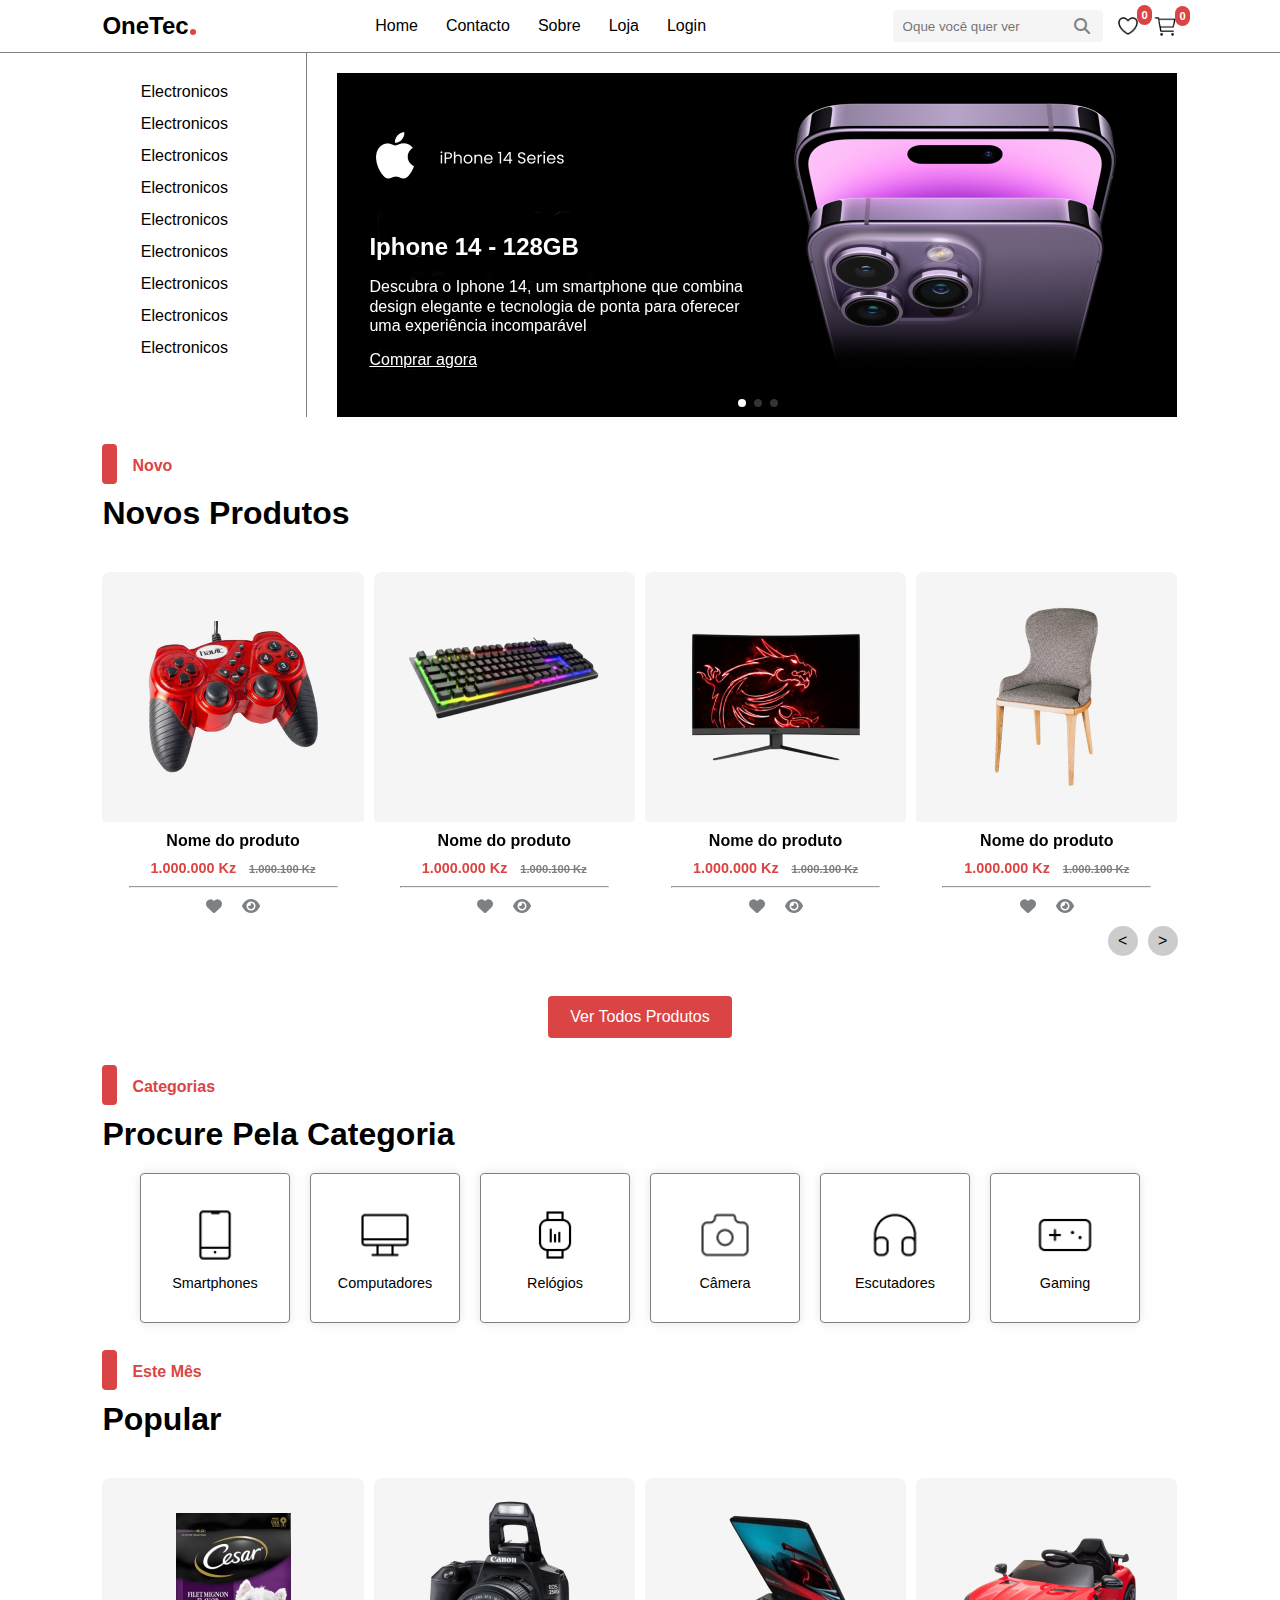
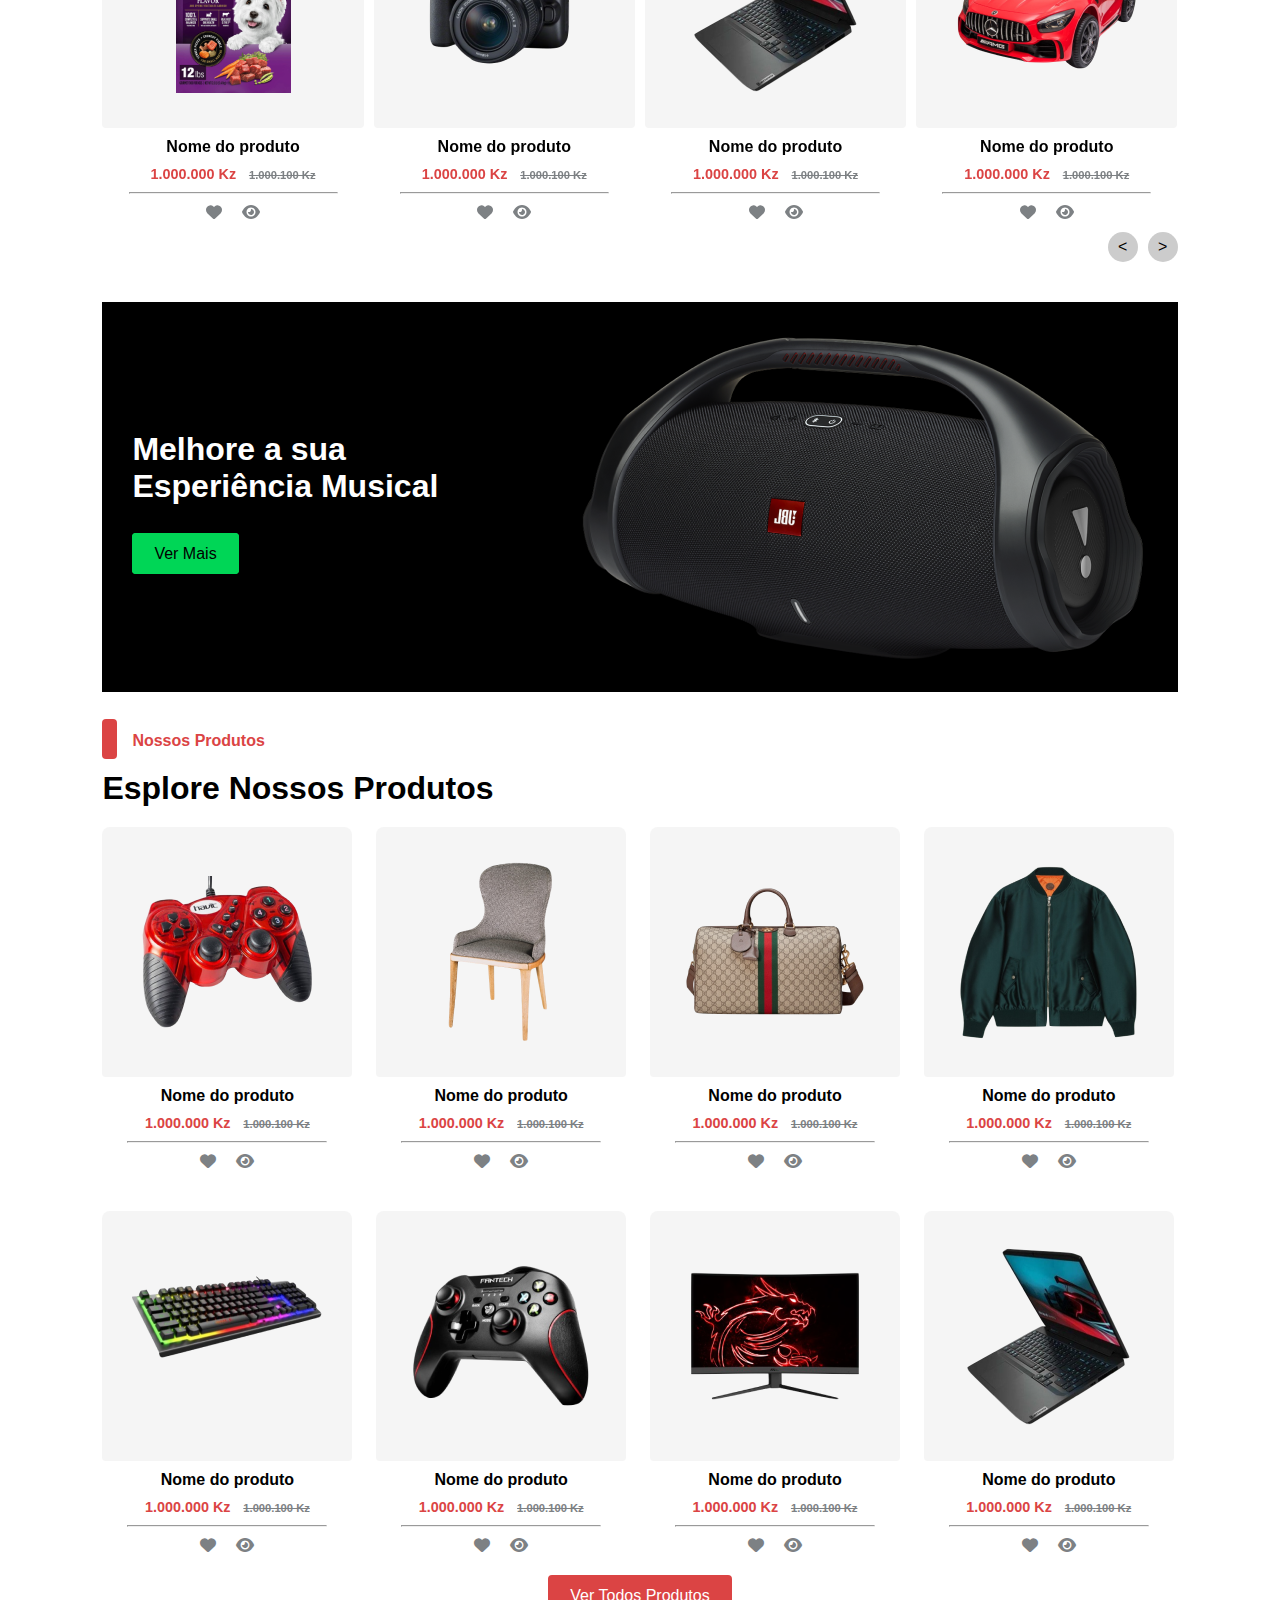
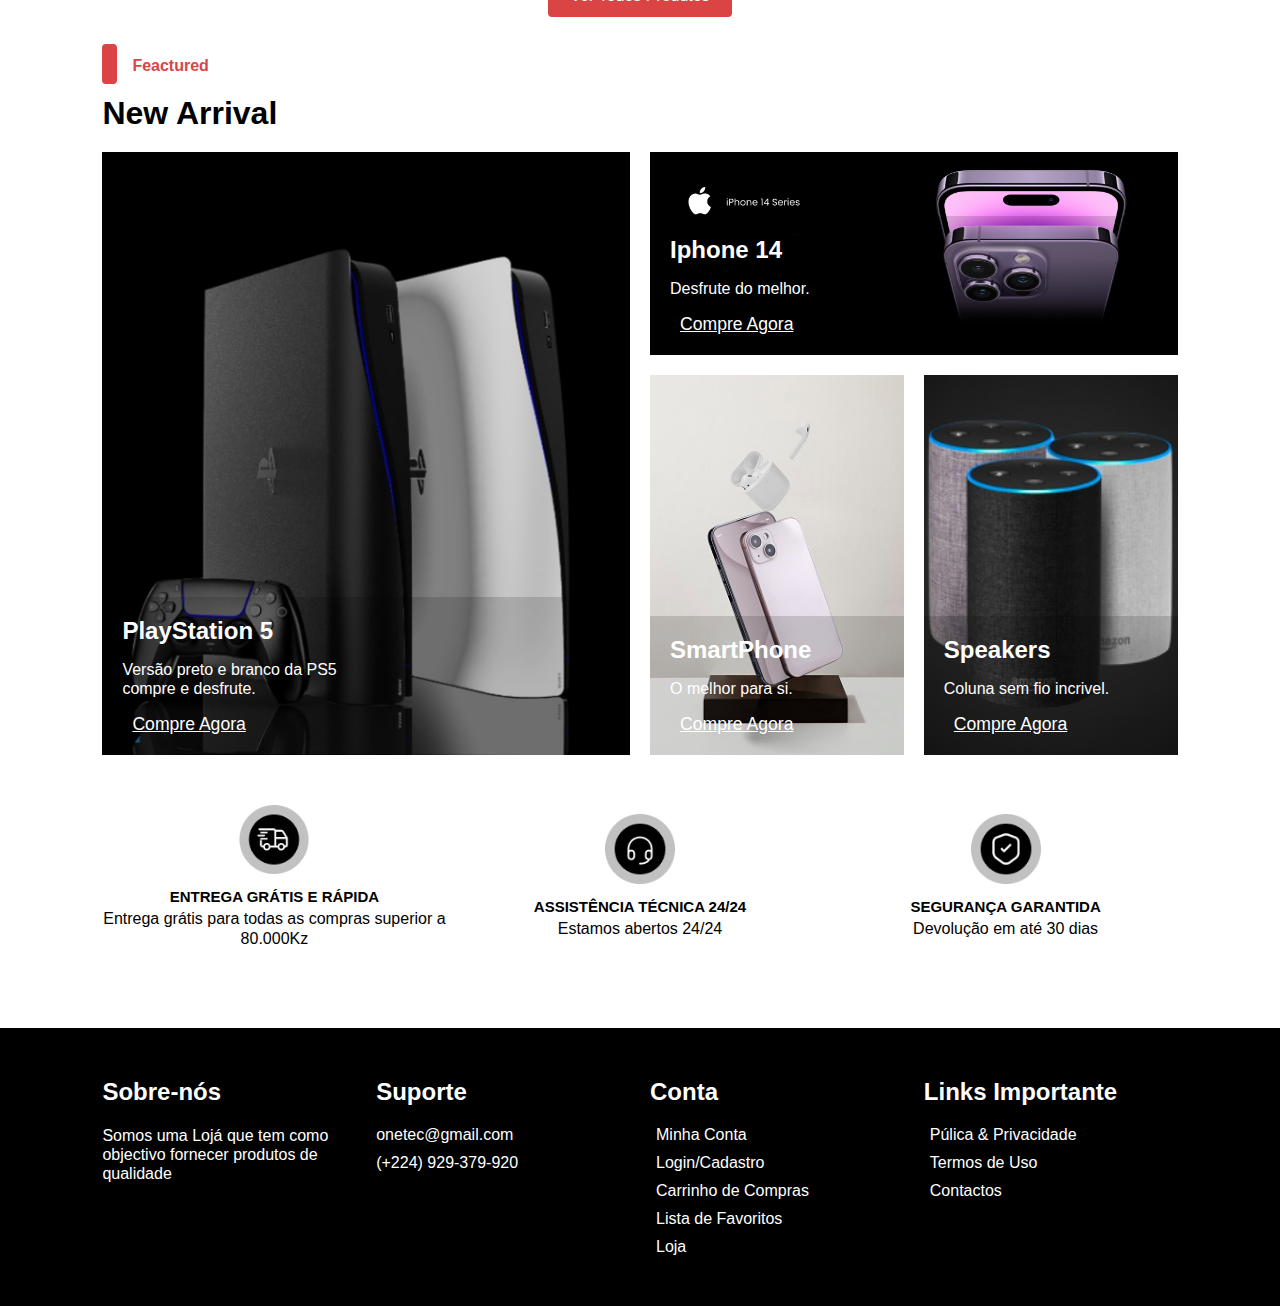
==== commit d32268cc: "Finalizei o perfil do user" ====
--- a/index.html
+++ b/index.html
@@ -27,6 +27,9 @@
           </li>
           <li>
             <a href="about.html">Sobre</a>
+          </li>
+          <li>
+            <a href="shop.html">Loja</a>
           </li>
           <li>
             <a href="login.html">Login</a>
--- a/css/style.css
+++ b/css/style.css
@@ -978,7 +978,9 @@
 }
 
 .form-group input,
-.form-group textarea {
+.form-group textarea,
+.form-group select,
+.pay input {
   width: 100%;
   height: 2.5rem;
   border: none;
@@ -1019,39 +1021,426 @@
   padding-bottom: 10rem;
 }
 
-.product-details {
+.card-main .table {
+  width: 100%;
+  font-size: 1rem;
+  overflow: hidden;
+  border-radius: .4rem;
+  border-collapse: collapse;
+}
+
+.card-main table.table thead {
+  background-color: var(--colo-dark-2);
+}
+
+.card-main table.table thead th {
+  color: var(--colo-white-1);
+  padding: 1rem;
+}
+
+.card-main table.table tbody tr {
+  height: 80px;
+}
+
+.card-main table.table tbody tr:nth-child(2n) {
+  background-color: var(--colo-white-2);
+}
+
+.item-product {
+  display: flex;
+  gap: .8rem;
+  align-items: center;
+}
+
+.item-product div {
+  height: 70px;
+}
+
+.item-product h2 {
+  font-size: 1rem;
+}
+
+#qtd {
+  width: 40px;
+  height: 40px;
+  padding-left: 8px;
+  user-select: none;
+}
+
+.btn-change,
+#btn-change {
+  padding: 10px 20px;
+  color: var(--colo-white-1);
+  font-size: 1rem;
+  font-weight: bold;
+  border-radius: 4px;
+  transition: var(--transation-1);
+  border: 2px solid var(--colo-dark-1);
+  background-color: var(--colo-dark-1);
+}
+
+.btn-change:hover,
+#btn-change:hover {
+  border-color: var(--colo-dark-1);
+  color: var(--colo-dark-1);
+  background-color: transparent;
+}
+
+.tfoot {
+  color: var(--colo-white-1);
+  padding: 1rem;
+  text-align: right;
+  background-color: var(--colo-dark-2);
+  border-bottom-left-radius: 4px;
+  border-bottom-right-radius: 4px;
+}
+
+.next-pay {
+  margin-top: 30px;
+}
+
+@media screen and (max-width: 790px) {
+  main.card-main  {
+    overflow: auto;
+  }
+  table.table,
+  .tfoot {
+    width: 800px;
+    min-width: 800px;
+  }
+}
+
+/*Checkout page
+------------------------------------------------------ */
+.checkout {
+  margin-bottom: 5rem;
+}
+
+.checkout-form {
+  display: flex;
+  gap: 1rem;
+  justify-content: space-between;
+}
+
+.form-left {
+  width: 40%;
+}
+
+.form-left label span {
+  color: var(--colo-primary);
+}
+
+.form-left .form-group label {
+  display: block;
+  font-size: .9rem;
+  margin-bottom: .4rem;
+}
+
+.form-left .form-group select {
+  height: auto;
+  padding: 10px;
+}
+
+.form-left .form-group {
+  margin-block: 1rem;
+}
+
+.form-left h2 {
+  font-size: 1.3rem;
+}
+
+.form-rigth {
+  width: 40%;
+}
+
+.checkout-product,
+.checkout-details-p {
+  display: flex;
+  gap: 1rem;
+  align-items: center;
+}
+
+.checkout-product{
+  margin-bottom: 1rem;
+  justify-content: space-between;
+}
+
+.checkout-product span {
+  font-size: 1rem;
+}
+
+.checkout-product--image {
+  height: 60px;
+}
+
+.form-r-botton div {
+  display: flex;
+  align-items: center;
+  justify-content: space-between;
+}
+
+.form-r-botton div:not(:nth-child(3),:nth-child(4)) {
+  border-bottom: 1px solid var(--colo-dark-2);
+}
+
+.form-r-botton div span {
+  font-size: 1rem;
+  padding: .6rem;
+}
+
+.pay {
+  gap: 1rem;
+  flex-direction: column;
+  border: none;
+  margin-top: 1rem;
+}
+
+.pay label {
+  width: 100%;
+  font-size: .9rem;
+}
+
+.pay label span {
+  color: var(--colo-primary);
+}
+
+.pay .btn-primary {
+  align-self: self-start;
+}
+
+@media screen and (max-width: 1000px) {
+  .form-left {
+    width: 50%;
+  }
+  .form-rigth {
+    width: 50%;
+  }
+  .checkout-form {
+    gap: 2rem;
+  }
+}
+
+@media screen and (max-width: 800px) {
+  .form-left {
+    width: 100%;
+  }
+  .form-rigth {
+    width: 100%;
+  }
+  .checkout-form {
+    gap: 2rem;
+    flex-direction: column;
+  }
+}
+
+/*Details Product Page
+------------------------------------------------------ */
+.main-product {
+  display: flex;
+  gap: 1rem;
+  align-items: center;
+  padding-bottom: 2rem;
+  justify-content: space-between;
+}
+
+.main-product--image {
+  width: 50%;
+  height: 500px;
+  border-radius: 8px;
+  overflow: hidden;
+}
+
+.main-product--details {
+  width: 40%;
+}
+
+.main-product--details .price {
+  margin-bottom: 1rem;
+}
+
+.description {
+  margin-top: 1rem;
   margin-bottom: 2rem;
 }
 
-.product-details .list {
-  padding: 1.5rem;
+.main-product--details hr {
+  margin-bottom: 2rem;
+}
+
+.main-product--details .product-name {
+  font-size: 1.2rem;
+}
+
+.main-product--details .product-price {
+  font-size: 1.2rem;
+}
+
+.div-btn {
+  display: flex;
+  gap: 1.5rem;
+}
+
+.div-btn button:nth-child(2) {
+  color: var(--colo-dark-2);
+  width: 2rem;
+  border: none;
   font-size: 1rem;
   border-radius: 4px;
-  justify-content: space-between;
+}
+
+@media screen and (max-width: 1000px) {
+  .main-product--details {
+    width: 50%;
+  }
+}
+
+@media screen and (max-width: 800px) {
+  .main-product {
+    gap: 2rem;
+    flex-direction: column;
+  }
+  .main-product--image {
+    width: 100%;
+  }
+  .main-product--details {
+    width: 100%;
+  }
+}
+
+/*About Page
+------------------------------------------------------ */
+.about {
+  margin-block: 4rem;
+}
+
+.about-us {
+  display: flex;
+  gap: 2rem;
+  align-items: center;
+}
+
+.about-us--text {
+  width: 50%;
+}
+
+.about-us--text h2 {
+  color: var(--colo-dark-2);
+  font-size: 2rem;
+  margin-bottom: 2rem;
+}
+
+.about-us--text p {
+  font-size: 1rem;
+  line-height: 1.5rem;
+  margin-bottom: 2rem;
+}
+
+.about-us--image {
+  width: 50%;
+  height: 570px;
+}
+
+@media screen and (max-width: 880px) {
+  .about-us {
+    flex-direction: column;
+  }
+  .about-us--text {
+    width: 100%;
+  }
+  
+  .about-us--image {
+    width: 100%;
+    height: auto;
+  }
+}
+
+/*Acount page
+------------------------------------------------------ */
+.acount {
+  display: flex;
+  gap: 2rem;
+  margin-bottom: 6rem;
+}
+
+.acount-menu {
+  width: 30%;
+}
+
+.acount-menu h3 {
+  font-size: 1.1rem;
+  margin-block: 1rem;
+}
+
+.acount-menu .list {
+  color: var(--colo-dark-2);
+  align-items: start;
+  flex-direction: column;
+}
+
+.acount-menu .list .list-item a:hover {
+  color: var(--colo-primary);
+}
+
+.acount-menu .list .list-item a:hover::before {
+  background-color: var(--colo-primary);
+}
+
+.acout-form {
+  width: 70%;
+  padding: 2rem;
   box-shadow: 0 0 1rem var(--colo-white-2);
 }
 
-.item-product {
+.acout-form h3 {
+  font-weight: normal;
+  font-size: 1rem;
+  margin-bottom: 2rem;
+  color: var(--colo-primary);
+}
+
+.group {
   display: flex;
   gap: 1rem;
-  align-items: center;
-}
-
-.item-image img {
-  height: 60px;
-}
-
-.item-name {
-  font-size: 1rem;
-}
-
-.item-qtd {
-  width: 40px;
-}
-
-.item-qtd > input {
-  width: 100%;
-  height: 30px;
+}
+
+.group .form-group {
+  width: 50%;
+}
+
+.acout-form .form-group {
+  margin-block: .6rem;
+}
+
+.acout-form .form-group label {
+  font-size: .9rem;
+  display: block;
+  margin-bottom: .6rem;
+}
+
+.form-btns {
+  margin-top: .8rem;
+  text-align: right;
+}
+
+@media screen and (max-width: 820px) {
+  .acount {
+    flex-direction: column;
+  }
+  .acount-menu {
+    width: 100%;
+  }
+  .acout-form {
+    width: 100%;
+  }
+}
+
+@media screen and (max-width: 620px) {
+  .group {
+    flex-direction: column;
+  }
+  .group .form-group {
+    width: 100%;
+  }
 }
 
 /*Footer
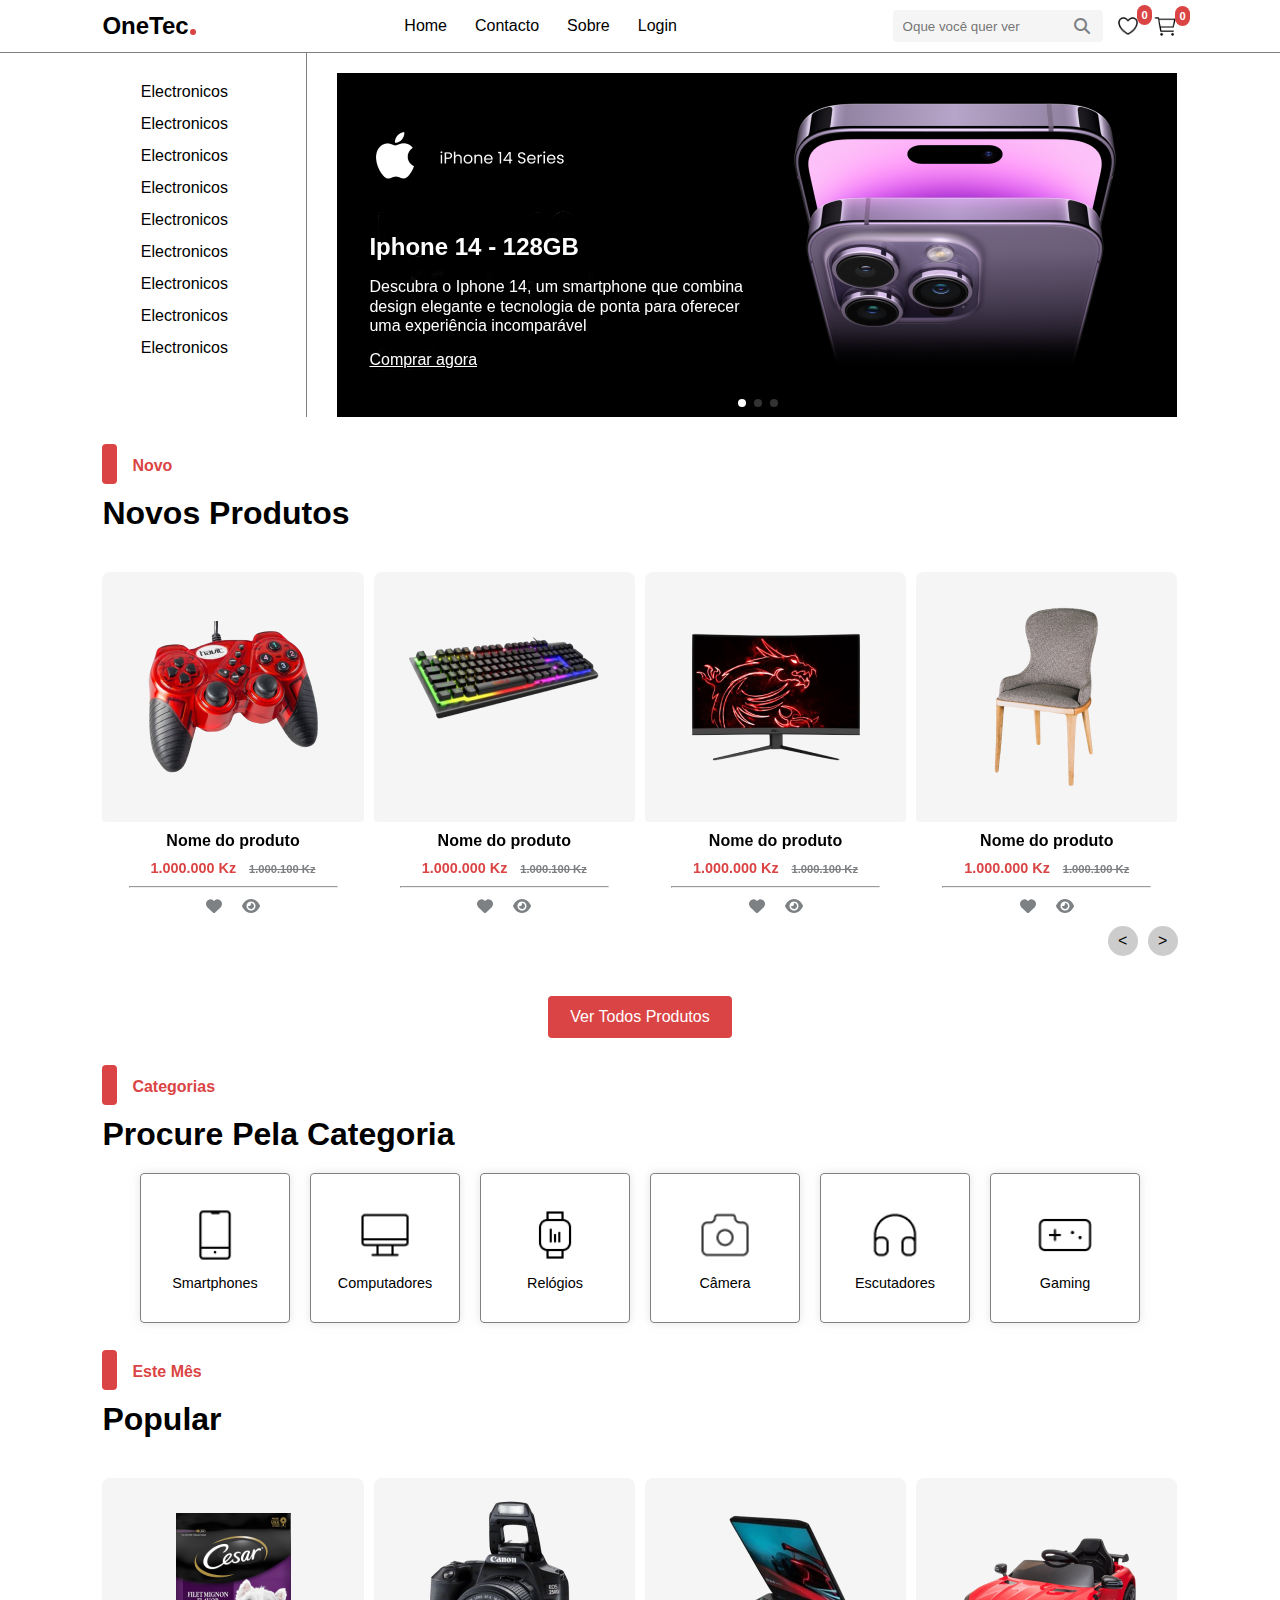
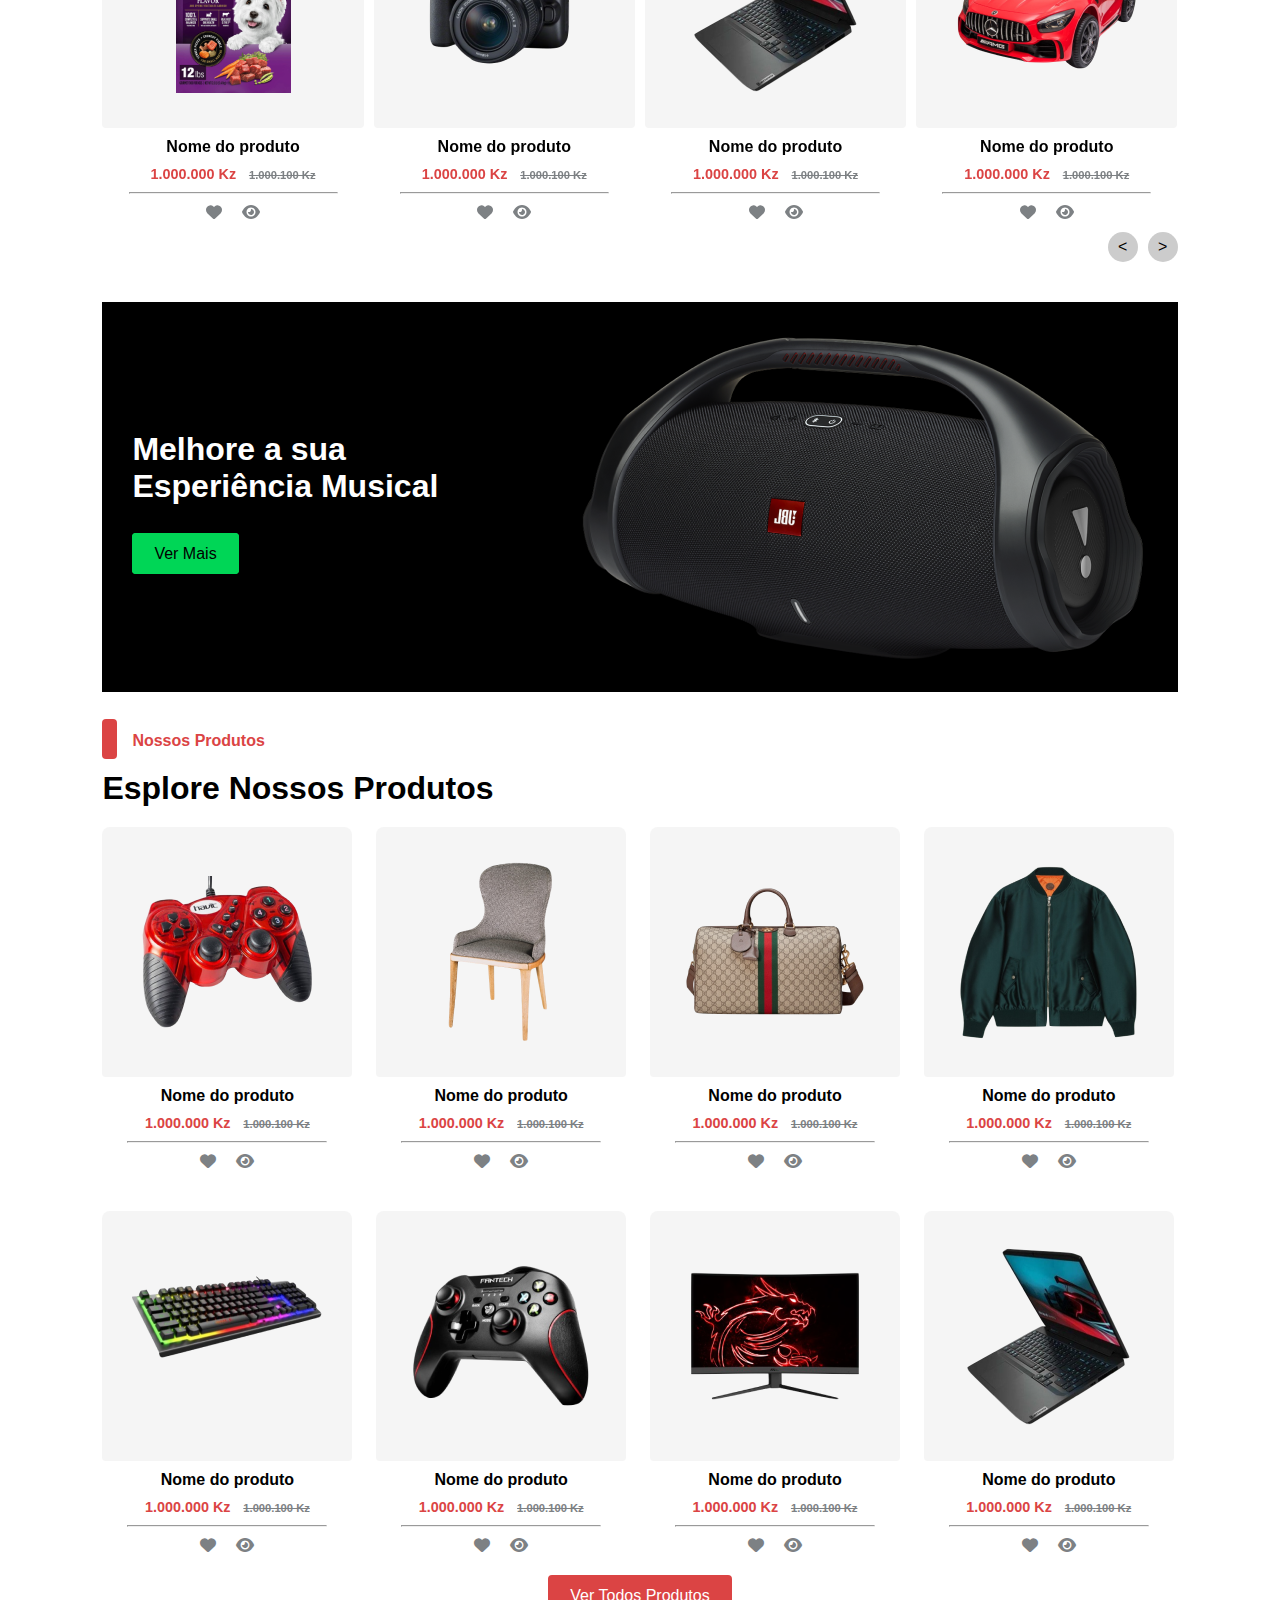
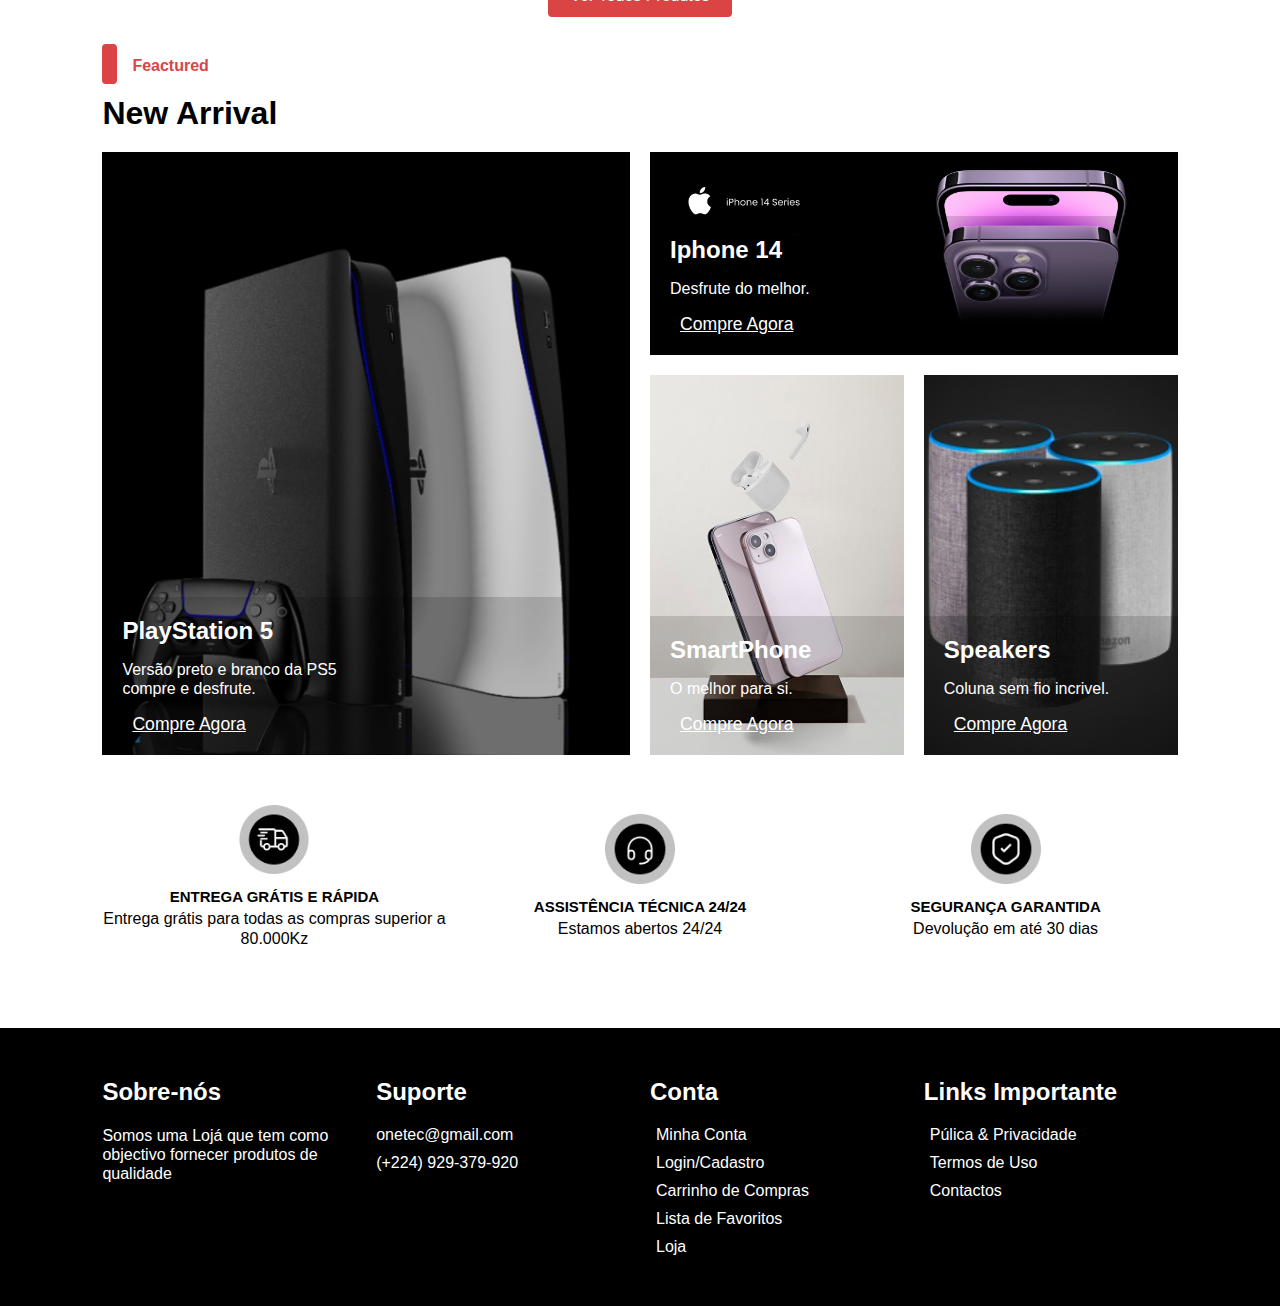
==== commit 63a4d6d3: "..." ====
--- a/index.html
+++ b/index.html
@@ -29,9 +29,6 @@
             <a href="about.html">Sobre</a>
           </li>
           <li>
-            <a href="shop.html">Loja</a>
-          </li>
-          <li>
             <a href="login.html">Login</a>
           </li>
         </ul>
@@ -51,9 +48,7 @@
             <span id="totalInCart">0</span>
           </a>
           <button id="toggle" class="toggle" onclick="navBar()">
-            <span class="row"></span>
-            <span class="row"></span>
-            <span class="row"></span>
+            <i class="fa-solid fa-bars"></i>
           </button>
         </div>
       </div>
--- a/css/style.css
+++ b/css/style.css
@@ -248,7 +248,7 @@
   }
 }
 
-@media screen and (max-width: 830px) {
+@media screen and (max-width: 880px) {
   .navbar {
     position: fixed;
     top: -2px;
@@ -262,22 +262,15 @@
     transition: var(--transation-1);
     background-color: #ccc;
   }
-  .row {
-    display: block;
-    width: 90%;
-    height: 2px;
-    margin: 4px auto; 
-    border-radius: 20px;
-    background-color: var(--colo-dark-2);
-  }
   #toggle {
     display: block;
-    width: 30px;
-    height: 30px;
-    cursor: pointer;
-    border: 1px solid var(--colo-dark-2);
-    border-radius: 4px;
+    font-size: 1rem;
+    border: none;
+    padding: 0 .4rem;
     background: transparent;
+  }
+  #toggle i {
+    font-size: 1rem;
   }
   .header-bar {
     position: fixed;
@@ -1360,6 +1353,7 @@
   display: flex;
   gap: 2rem;
   margin-bottom: 6rem;
+  overflow-x: auto;
 }
 
 .acount-menu {
@@ -1422,6 +1416,36 @@
   text-align: right;
 }
 
+.acout-form table {
+  width: 100%;
+  font-size: 1rem;
+  border-collapse: collapse;
+}
+
+.acout-form table thead tr th {
+  padding: .5rem;
+  color: var(--colo-white-1);
+  text-align: center;
+  background-color: var(--colo-dark-2);
+}
+
+.acout-form table tbody tr:nth-child(2n) {
+  background-color: var(--colo-white-2);
+}
+
+.acout-form table tbody tr td {
+  padding: .5rem;
+  text-align: center;
+}
+
+.status {
+  color: var(--colo-dark-1);
+  font-size: .8rem;
+  padding: .2rem;
+  border-radius: 20px;
+  background-color: var(--color-green);
+}
+
 @media screen and (max-width: 820px) {
   .acount {
     flex-direction: column;
@@ -1443,6 +1467,82 @@
   }
 }
 
+@media screen and (max-width: 570px) {
+  .acout-form table {
+    width: 600px;
+  }
+}
+
+/*Shop Page
+------------------------------------------------------ */
+.shop-main {
+  display: flex;
+  gap: 1rem;
+  margin-block: 3rem 5rem;
+  justify-content: space-between;
+}
+
+.shop-options {
+  width: 20%;
+}
+
+.shop-categories h2 {
+  color: var(--colo-primary);
+}
+
+.shop-categories .list {
+  margin-block: 1rem;
+  flex-direction: column;
+}
+
+.shop-products {
+  width: 80%;
+  display: grid;
+  gap: 1rem;
+  align-items: center;
+  justify-content: center;
+  grid-template-columns: repeat(3, 1fr);
+}
+
+@media screen and (max-width: 1070px) {
+  .shop-products {
+    grid-template-columns: repeat(2, 1fr);
+  }
+}
+
+@media screen and (max-width: 870px) {
+  .shop-main {
+    flex-direction: column;
+  }
+  .shop-options,
+  .shop-products {
+    width: 100%;
+  }
+  .shop-categories .list {
+    flex-direction: row;
+    flex-wrap: wrap;
+  }
+  .shop-products {
+    grid-template-columns: repeat(3, 1fr);
+  }
+}
+
+@media screen and (max-width: 814px) {
+  .shop-products {
+    grid-template-columns: repeat(2, 1fr);
+  }
+}
+
+@media screen and (max-width: 550px) {
+  .shop-products {
+    align-items: center;
+    justify-content: center;
+    grid-template-columns: 1fr;
+  }
+  .shop-products .product {
+    width: auto;
+  }
+}
 /*Footer
 ------------------------------------------------------ */
 .footer {
